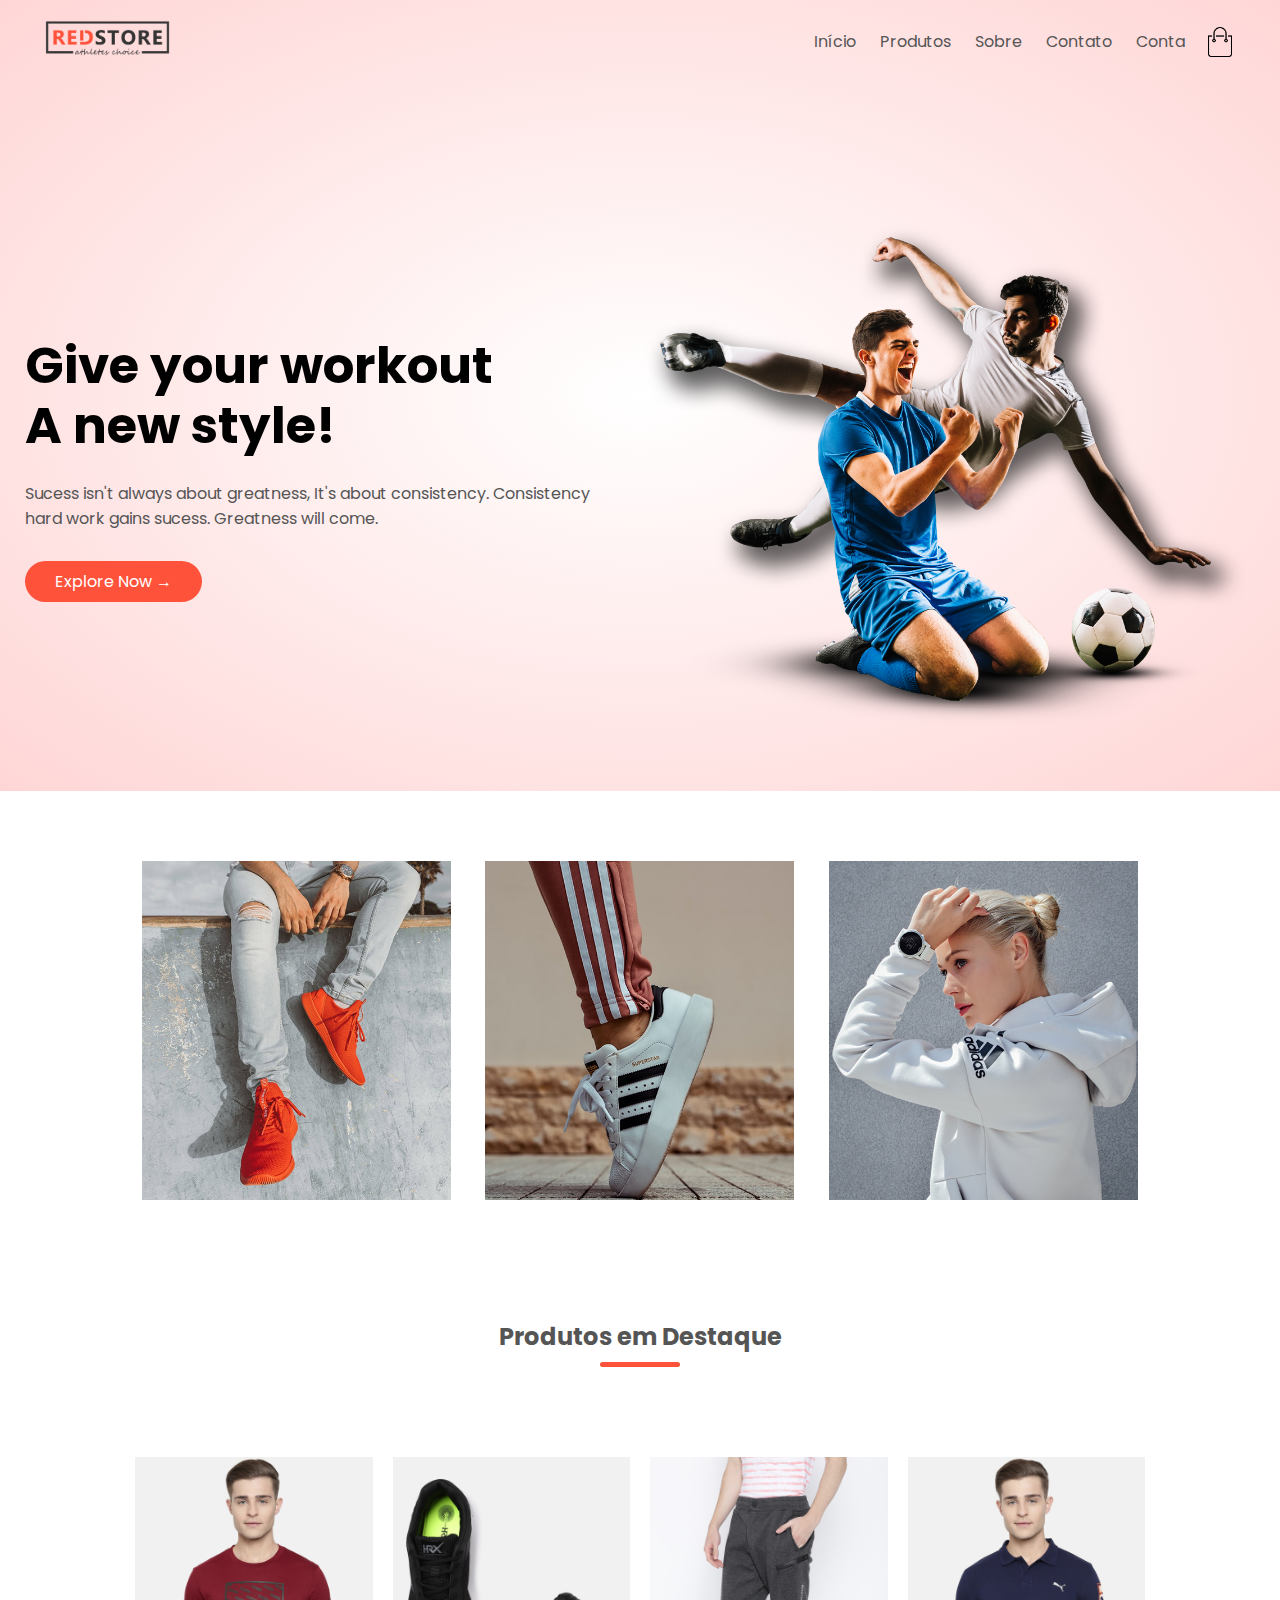
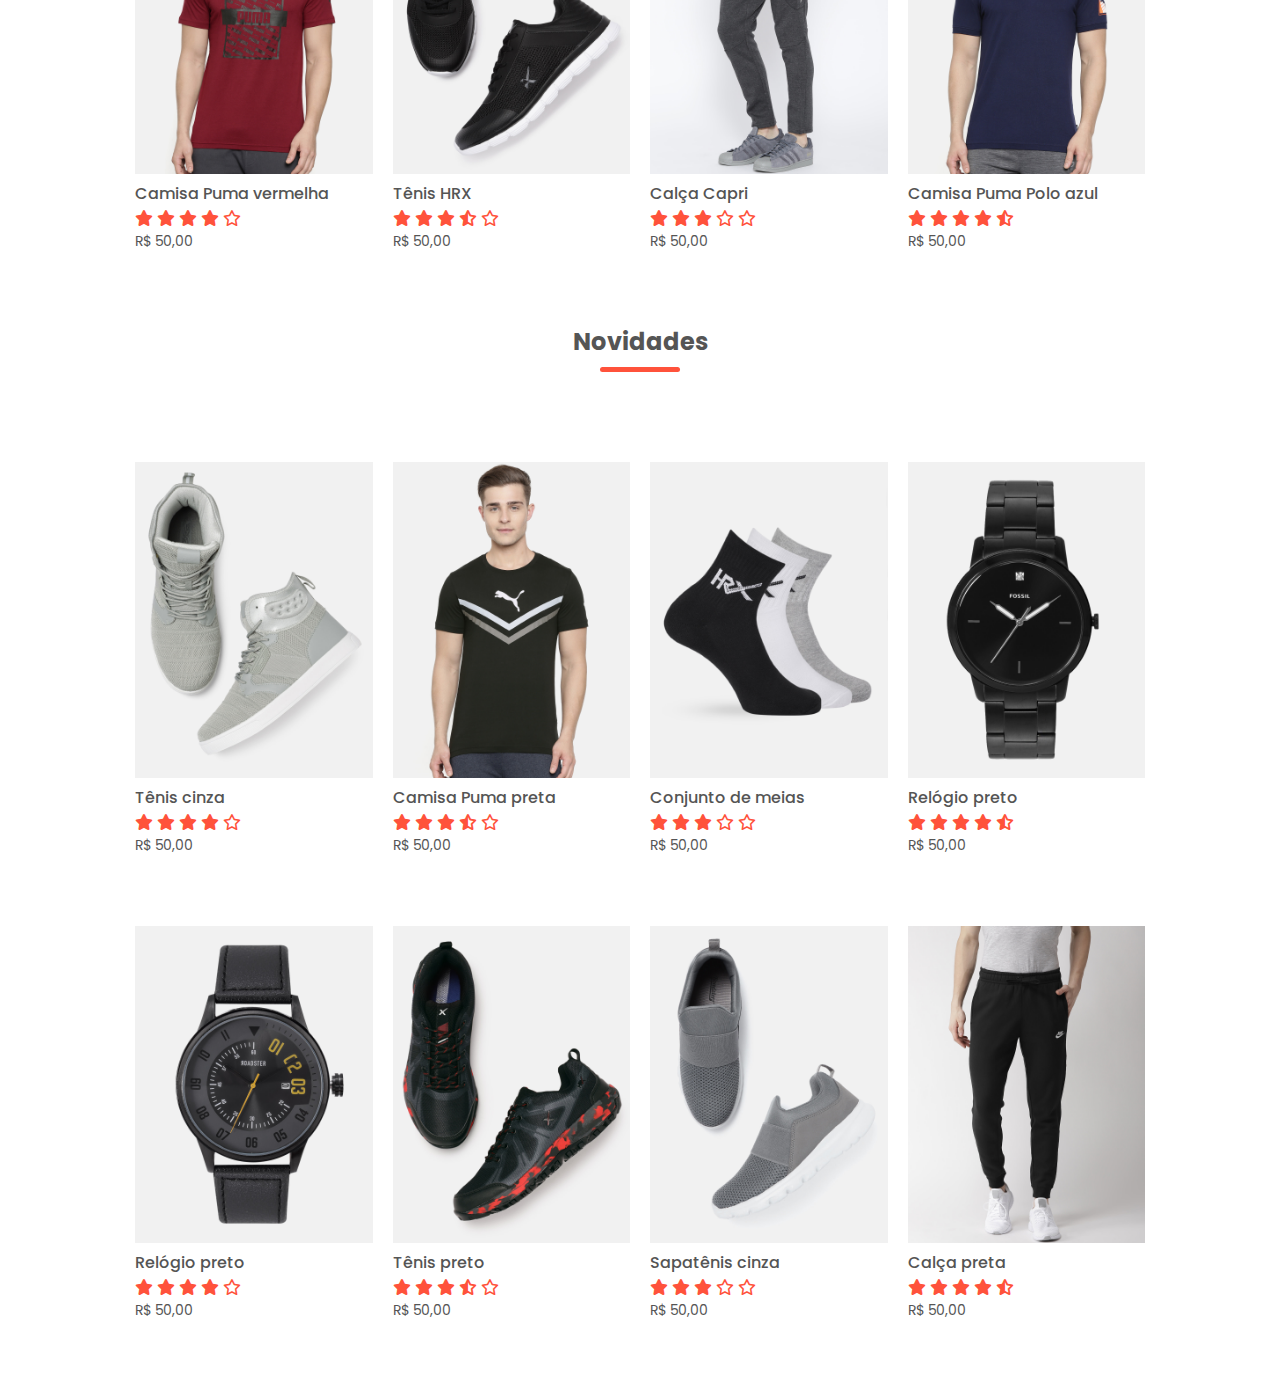
==== index.html @ 58b7edb5 "Seção de Novidades" ====
<!DOCTYPE html>
<html lang="pt-br">
<head>
    <meta charset="UTF-8">
    <meta http-equiv="X-UA-Compatible" content="IE=edge">
    <meta name="viewport" content="width=device-width, initial-scale=1.0">
    <title>RedStore | E-commerce WebSite Design</title>
    <link rel="stylesheet" href="style.css">
    <link rel="stylesheet" href="https://cdnjs.cloudflare.com/ajax/libs/font-awesome/6.3.0/css/all.min.css">
</head>
<body>
    <div class="header">
        <div class="container">
            <div class="navbar">
                <div class="logo">
                    <img src="images/logo.png" width="125px" alt="logo">
                </div>
                <nav>
                    <ul>
                        <li><a href="">Início</a></li>
                        <li><a href="">Produtos</a></li>
                        <li><a href="">Sobre</a></li>
                        <li><a href="">Contato</a></li>
                        <li><a href="">Conta</a></li>
                    </ul>
                </nav>
                <img src="images/cart.png" alt="Carrinho de compra" width="30px" height="30px">
            </div>
            <div class="row">
                <div class="col-2">
                    <h1>Give your workout<br> A new style!</h1>
                    <p>Sucess isn't always about greatness, It's about consistency. Consistency<br> hard work gains sucess. Greatness will come.</p>
                    <a href="" class="btn">Explore Now &#8594;</a>
                </div>
                <div class="col-2">
                    <img src="images/image1.png" alt="Imagem de comemoração">
                </div>
            </div>
        </div>
    </div>
    <!-- featured categories -->
    <div class="categories">
        <div class="small-container">
            <div class="row">
                <div class="col-3">
                    <img src="images/category-1.jpg" alt="">
                </div>
                <div class="col-3">
                    <img src="images/category-2.jpg" alt="">
                </div>
                <div class="col-3">
                    <img src="images/category-3.jpg" alt="">
                </div>
            </div>
        </div>
    </div>
    <!-- featured products -->
    <div class="small-container">
        <h2 class="title">Produtos em Destaque</h2>
        <div class="row">
            <div class="col-4">
                <img src="images/product-1.jpg" alt="Camisa vermelha">
                <h4>Camisa Puma vermelha</h4>
                <div class="rating">
                    <i class="fa fa-star"></i>
                    <i class="fa fa-star"></i>
                    <i class="fa fa-star"></i>
                    <i class="fa fa-star"></i>
                    <i class="fa-regular fa-star"></i>
                </div>
                <p>R$ 50,00</p>
            </div>
            <div class="col-4">
                <img src="images/product-2.jpg" alt="Tênis HRX">
                <h4>Tênis HRX</h4>
                <div class="rating">
                    <i class="fa fa-star"></i>
                    <i class="fa fa-star"></i>
                    <i class="fa fa-star"></i>
                    <i class="fa-solid fa-star-half-stroke"></i>
                    <i class="fa-regular fa-star"></i>
                </div>
                <p>R$ 50,00</p>
            </div>
            <div class="col-4">
                <img src="images/product-3.jpg" alt="Calça Capri">
                <h4>Calça Capri</h4>
                <div class="rating">
                    <i class="fa fa-star"></i>
                    <i class="fa fa-star"></i>
                    <i class="fa fa-star"></i>
                    <i class="fa-regular fa-star"></i>
                    <i class="fa-regular fa-star"></i>
                </div>
                <p>R$ 50,00</p>
            </div>
            <div class="col-4">
                <img src="images/product-4.jpg" alt="Camisa azul">
                <h4>Camisa Puma Polo azul</h4>
                <div class="rating">
                    <i class="fa fa-star"></i>
                    <i class="fa fa-star"></i>
                    <i class="fa fa-star"></i>
                    <i class="fa fa-star"></i>
                    <i class="fa-solid fa-star-half-stroke"></i>
                </div>
                <p>R$ 50,00</p>
            </div>
        </div>
        <h2 class="title">Novidades</h2>
        <div class="row">
            <div class="col-4">
                <img src="images/product-5.jpg" alt="Tênis cinza">
                <h4>Tênis cinza</h4>
                <div class="rating">
                    <i class="fa fa-star"></i>
                    <i class="fa fa-star"></i>
                    <i class="fa fa-star"></i>
                    <i class="fa fa-star"></i>
                    <i class="fa-regular fa-star"></i>
                </div>
                <p>R$ 50,00</p>
            </div>
            <div class="col-4">
                <img src="images/product-6.jpg" alt="Camisa Puma preta">
                <h4>Camisa Puma preta</h4>
                <div class="rating">
                    <i class="fa fa-star"></i>
                    <i class="fa fa-star"></i>
                    <i class="fa fa-star"></i>
                    <i class="fa-solid fa-star-half-stroke"></i>
                    <i class="fa-regular fa-star"></i>
                </div>
                <p>R$ 50,00</p>
            </div>
            <div class="col-4">
                <img src="images/product-7.jpg" alt="Conjunto de meias">
                <h4>Conjunto de meias</h4>
                <div class="rating">
                    <i class="fa fa-star"></i>
                    <i class="fa fa-star"></i>
                    <i class="fa fa-star"></i>
                    <i class="fa-regular fa-star"></i>
                    <i class="fa-regular fa-star"></i>
                </div>
                <p>R$ 50,00</p>
            </div>
            <div class="col-4">
                <img src="images/product-8.jpg" alt="Relógio preto">
                <h4>Relógio preto</h4>
                <div class="rating">
                    <i class="fa fa-star"></i>
                    <i class="fa fa-star"></i>
                    <i class="fa fa-star"></i>
                    <i class="fa fa-star"></i>
                    <i class="fa-solid fa-star-half-stroke"></i>
                </div>
                <p>R$ 50,00</p>
            </div>
            <div class="col-4">
                <img src="images/product-9.jpg" alt="Relógio preto">
                <h4>Relógio preto</h4>
                <div class="rating">
                    <i class="fa fa-star"></i>
                    <i class="fa fa-star"></i>
                    <i class="fa fa-star"></i>
                    <i class="fa fa-star"></i>
                    <i class="fa-regular fa-star"></i>
                </div>
                <p>R$ 50,00</p>
            </div>
            <div class="col-4">
                <img src="images/product-10.jpg" alt="Tênis preto">
                <h4>Tênis preto</h4>
                <div class="rating">
                    <i class="fa fa-star"></i>
                    <i class="fa fa-star"></i>
                    <i class="fa fa-star"></i>
                    <i class="fa-solid fa-star-half-stroke"></i>
                    <i class="fa-regular fa-star"></i>
                </div>
                <p>R$ 50,00</p>
            </div>
            <div class="col-4">
                <img src="images/product-11.jpg" alt="Sapatênis cinza">
                <h4>Sapatênis cinza</h4>
                <div class="rating">
                    <i class="fa fa-star"></i>
                    <i class="fa fa-star"></i>
                    <i class="fa fa-star"></i>
                    <i class="fa-regular fa-star"></i>
                    <i class="fa-regular fa-star"></i>
                </div>
                <p>R$ 50,00</p>
            </div>
            <div class="col-4">
                <img src="images/product-12.jpg" alt="Calça preta">
                <h4>Calça preta</h4>
                <div class="rating">
                    <i class="fa fa-star"></i>
                    <i class="fa fa-star"></i>
                    <i class="fa fa-star"></i>
                    <i class="fa fa-star"></i>
                    <i class="fa-solid fa-star-half-stroke"></i>
                </div>
                <p>R$ 50,00</p>
            </div>
        </div>
    </div>
</body>
</html>
---- style.css ----
@import url('https://fonts.googleapis.com/css2?family=Poppins:wght@400;500;600&display=swap');

*{
  margin: 0;
  padding: 0;
  box-sizing: border-box;
  font-family: 'Poppins', sans-serif;
}
.navbar {
    display: flex;
    align-items: center;
    padding: 20px;
}
nav {
    flex: 1;
    text-align: right;
}
nav ul {
    display: inline-block;
    list-style-type: none;
}
nav ul li {
    display: inline-block;
    margin-right: 20px;
}
a {
    text-decoration: none;
    color: #555;
}
p {
    color: #555;
}
.container {
    max-width: 1300px;
    margin: auto;
    padding-left: 25px;
    padding-right: 25px;
}
.row {
    display: flex;
    align-items: center;
    flex-wrap: wrap;
    justify-content: space-around;
}
.col-2 {
    flex-basis: 50%;
    min-width: 300px;
}
.col-2 img {
    max-width: 100%;
    padding: 50px 0;
}
.col-2 h1 {
    font-size: 50px;
    line-height: 60px;
    margin: 25px 0;
}
.btn {
    display: inline-block;
    background: #ff523b;
    color: #fff;
    padding: 8px 30px;
    margin: 30px 0;
    border-radius: 30px;
    transition: background 0.5s;
}
.btn:hover {
    background: #563434;
}
.header {
    background: radial-gradient(#fff, #ffd6d6);
}
.header .row {
    margin-top: 70px;
}
.categories {
    margin: 70px 0; 
}
.col-3 {
    flex-basis: 30%;
    min-width: 250px;
    margin-bottom: 30px;
}
.col-3 img {
    width: 100%;
}
.small-container {
    max-width: 1080px;
    margin: auto;
    padding-left: 25px;
    padding-right: 25px;
}
.col-4 {
    flex-basis: 25%;
    padding: 10px;
    min-width: 200px;
    margin-bottom: 50px;
    transition: transform 0.5s;
}
.col-4 img {
    width: 100%;
}
.title {
    text-align: center;
    margin: 0 auto 80px;
    position: relative;
    line-height: 60px;
    color: #555;
}
.title::after{
    content: '';
    background: #ff523b;
    width: 80px;
    height: 5px;
    border-radius: 5px;
    position: absolute;
    bottom: 0;
    left: 50%;
    transform: translateX(-50%);
}
h4{
    color: #555;
    font-weight: 500;
}
.col-4 p {
    font-size: 14px;
}
.rating .fa, .fa-star-half-stroke, .fa-regular {
    color: #ff523b;
}
.col-4:hover{
    transform: translateY(-5px);
}
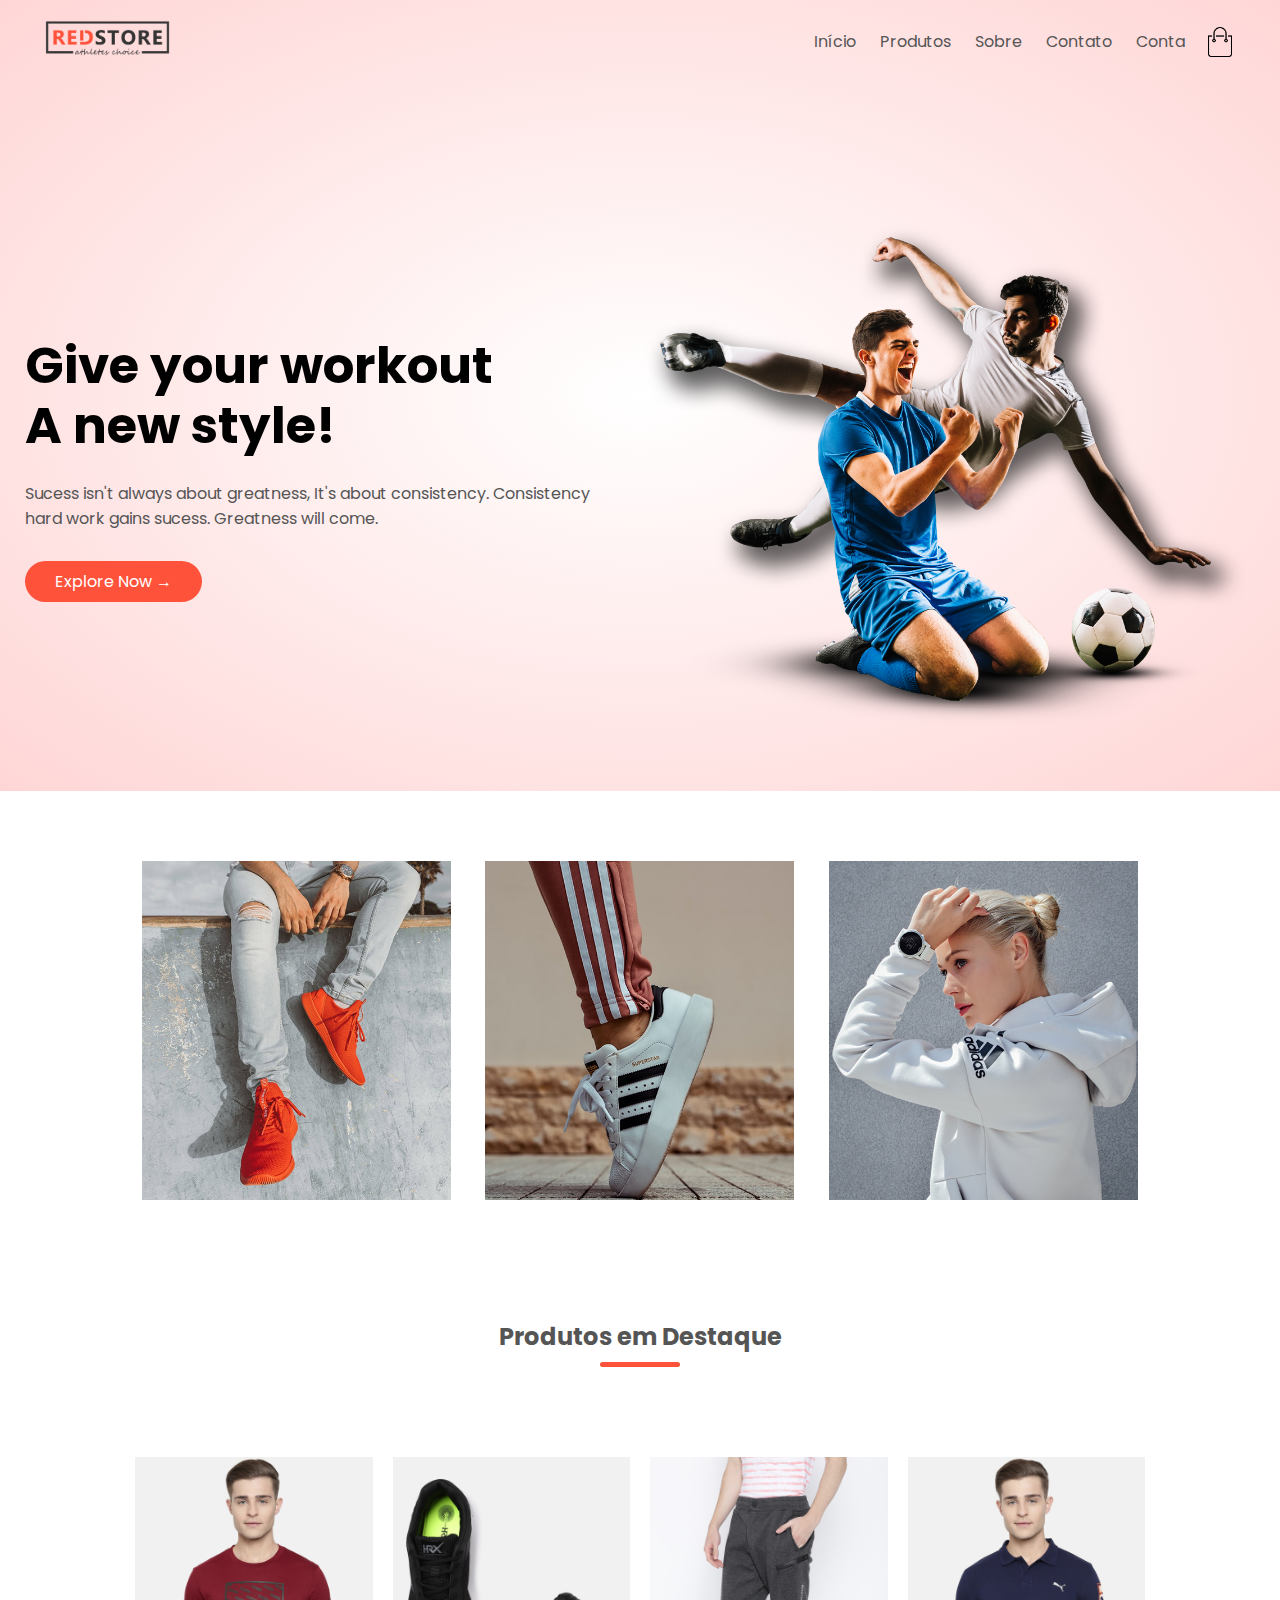
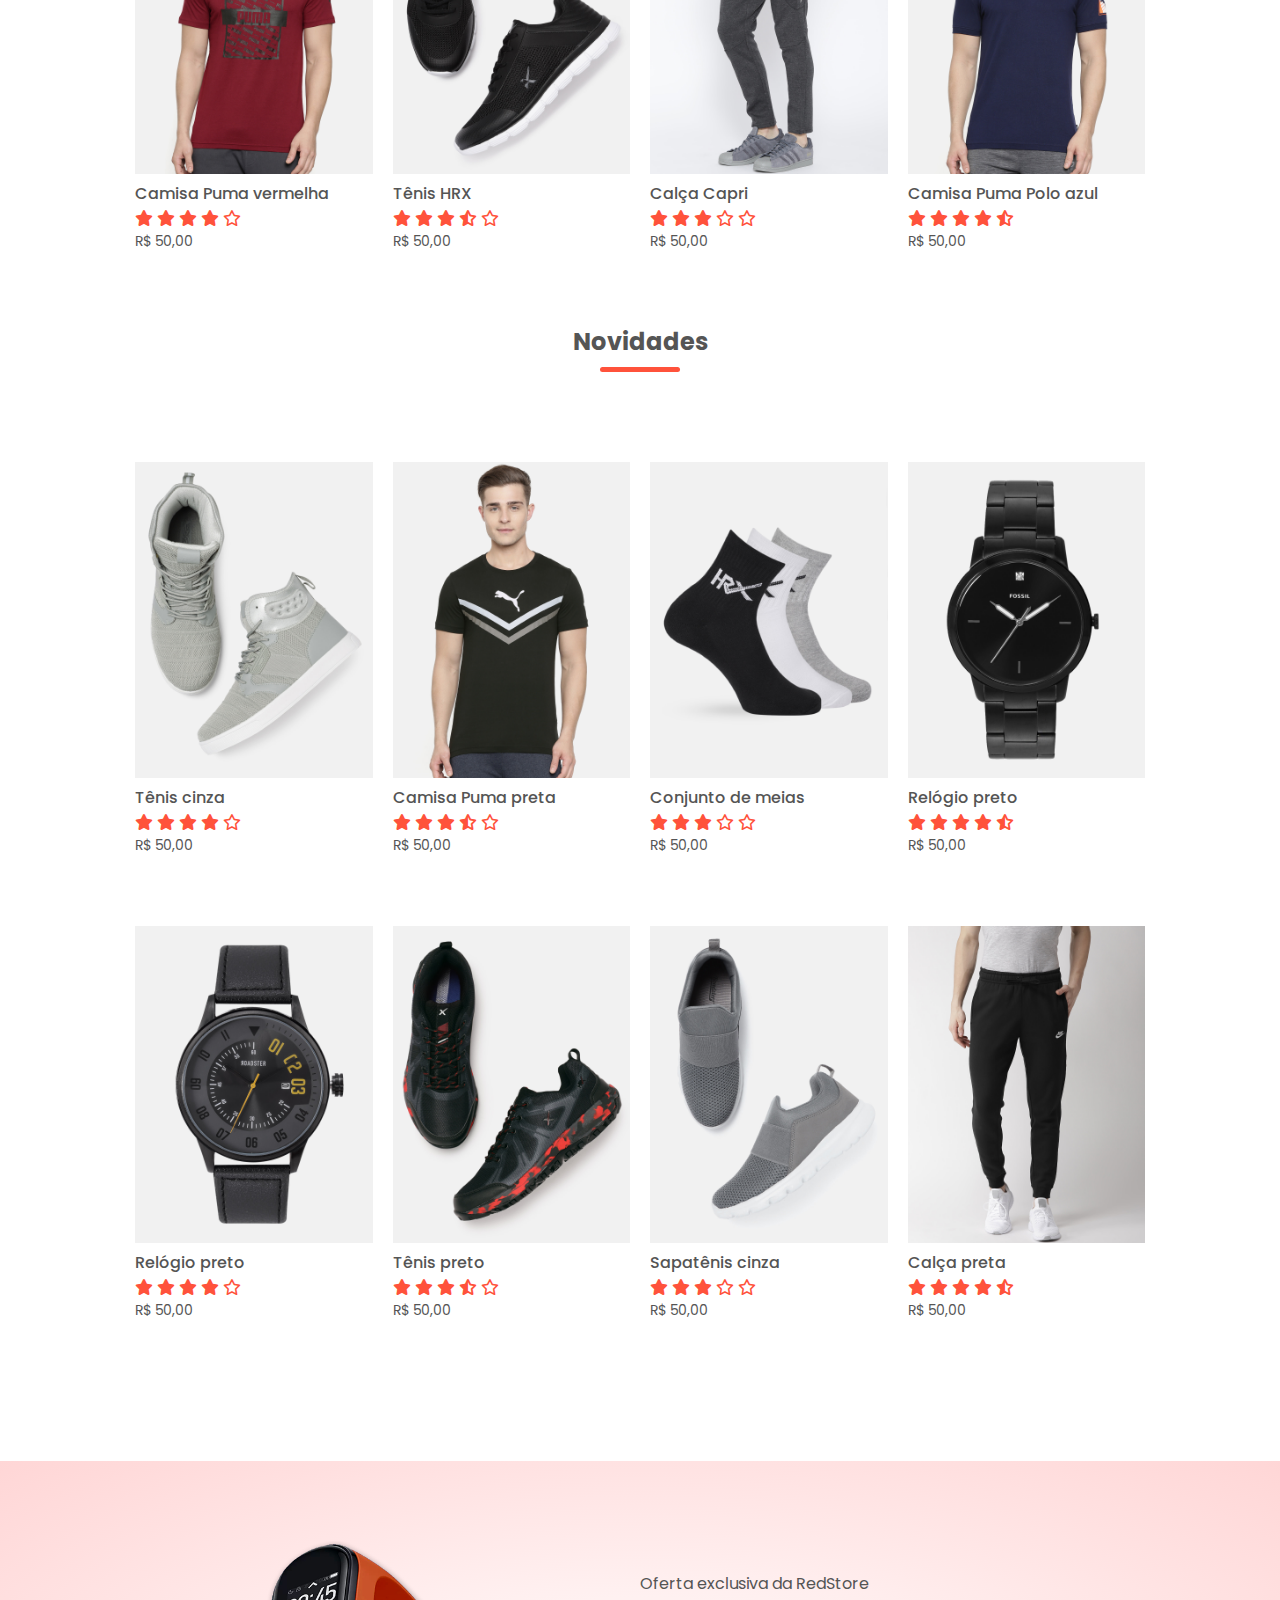
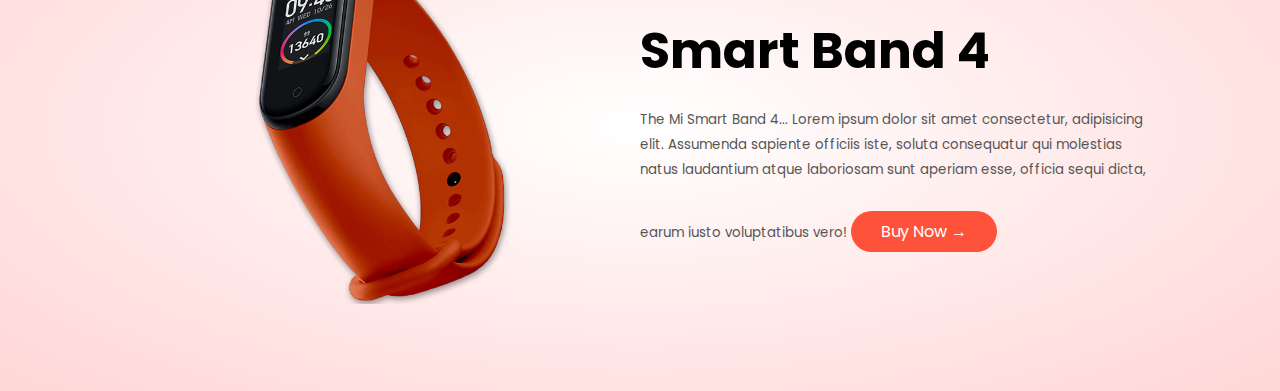
==== commit 358b9909: "Seção de oferta" ====
--- a/index.html
+++ b/index.html
@@ -207,5 +207,21 @@
             </div>
         </div>
     </div>
+    <!-- Offer -->
+    <div class="offer">
+        <div class="small-container">
+            <div class="row">
+                <div class="col-2">
+                    <img src="images/exclusive.png" class="offer-img" alt="Oferta exclusiva">
+                </div>
+                <div class="col-2">
+                    <p>Oferta exclusiva da RedStore</p>
+                    <h1>Smart Band 4</h1>
+                    <small>The Mi Smart Band 4... Lorem ipsum dolor sit amet consectetur, adipisicing elit. Assumenda sapiente officiis iste, soluta consequatur qui molestias natus laudantium atque laboriosam sunt aperiam esse, officia sequi dicta, earum iusto voluptatibus vero!</small>
+                    <a href="" class="btn">Buy Now &#8594;</a>
+                </div>
+            </div>
+        </div>
+    </div>
 </body>
 </html>--- a/style.css
+++ b/style.css
@@ -130,4 +130,16 @@
 }
 .col-4:hover{
     transform: translateY(-5px);
+}
+/* ---- Offer ---- */
+.offer{
+    background: radial-gradient(#fff, #ffd6d6);
+    margin-top: 80px;
+    padding: 30px 0;
+}
+.col-2 .offer-img {
+    padding: 50px;
+}
+small {
+    color: #555;
 }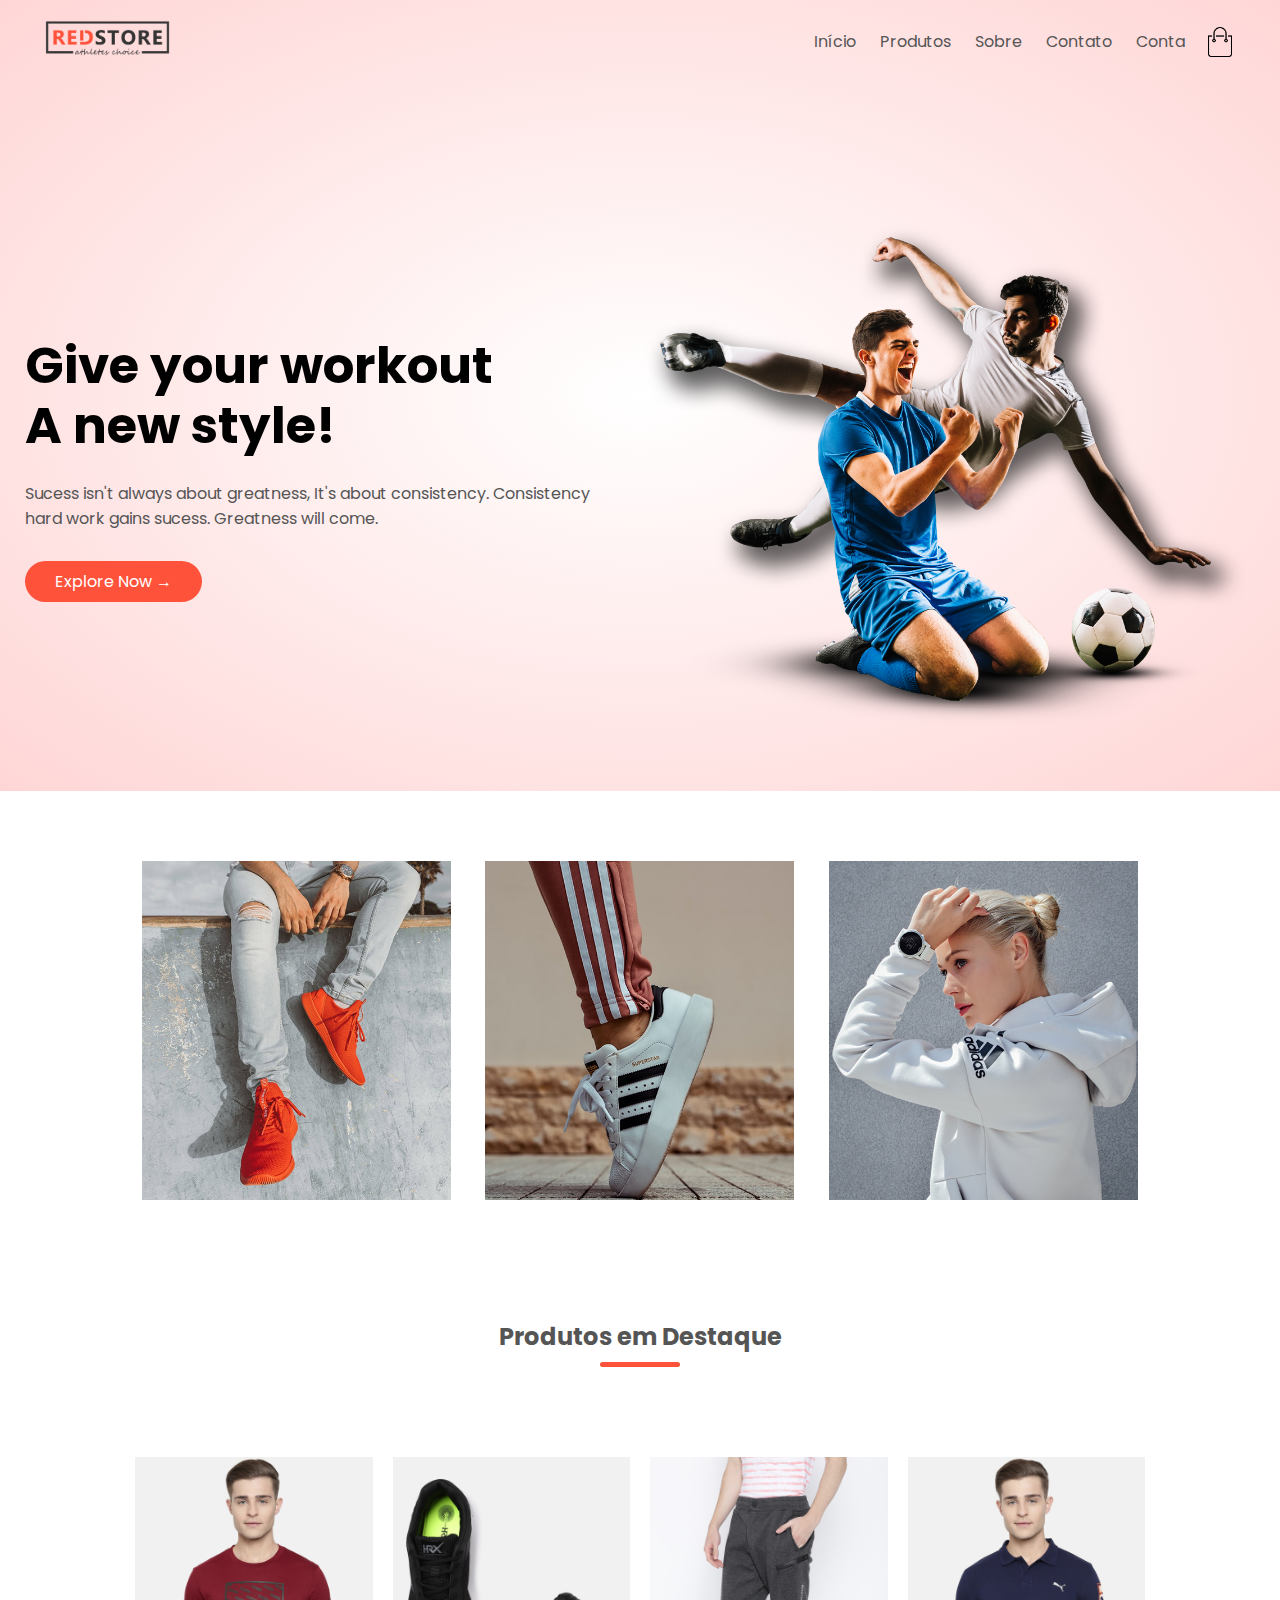
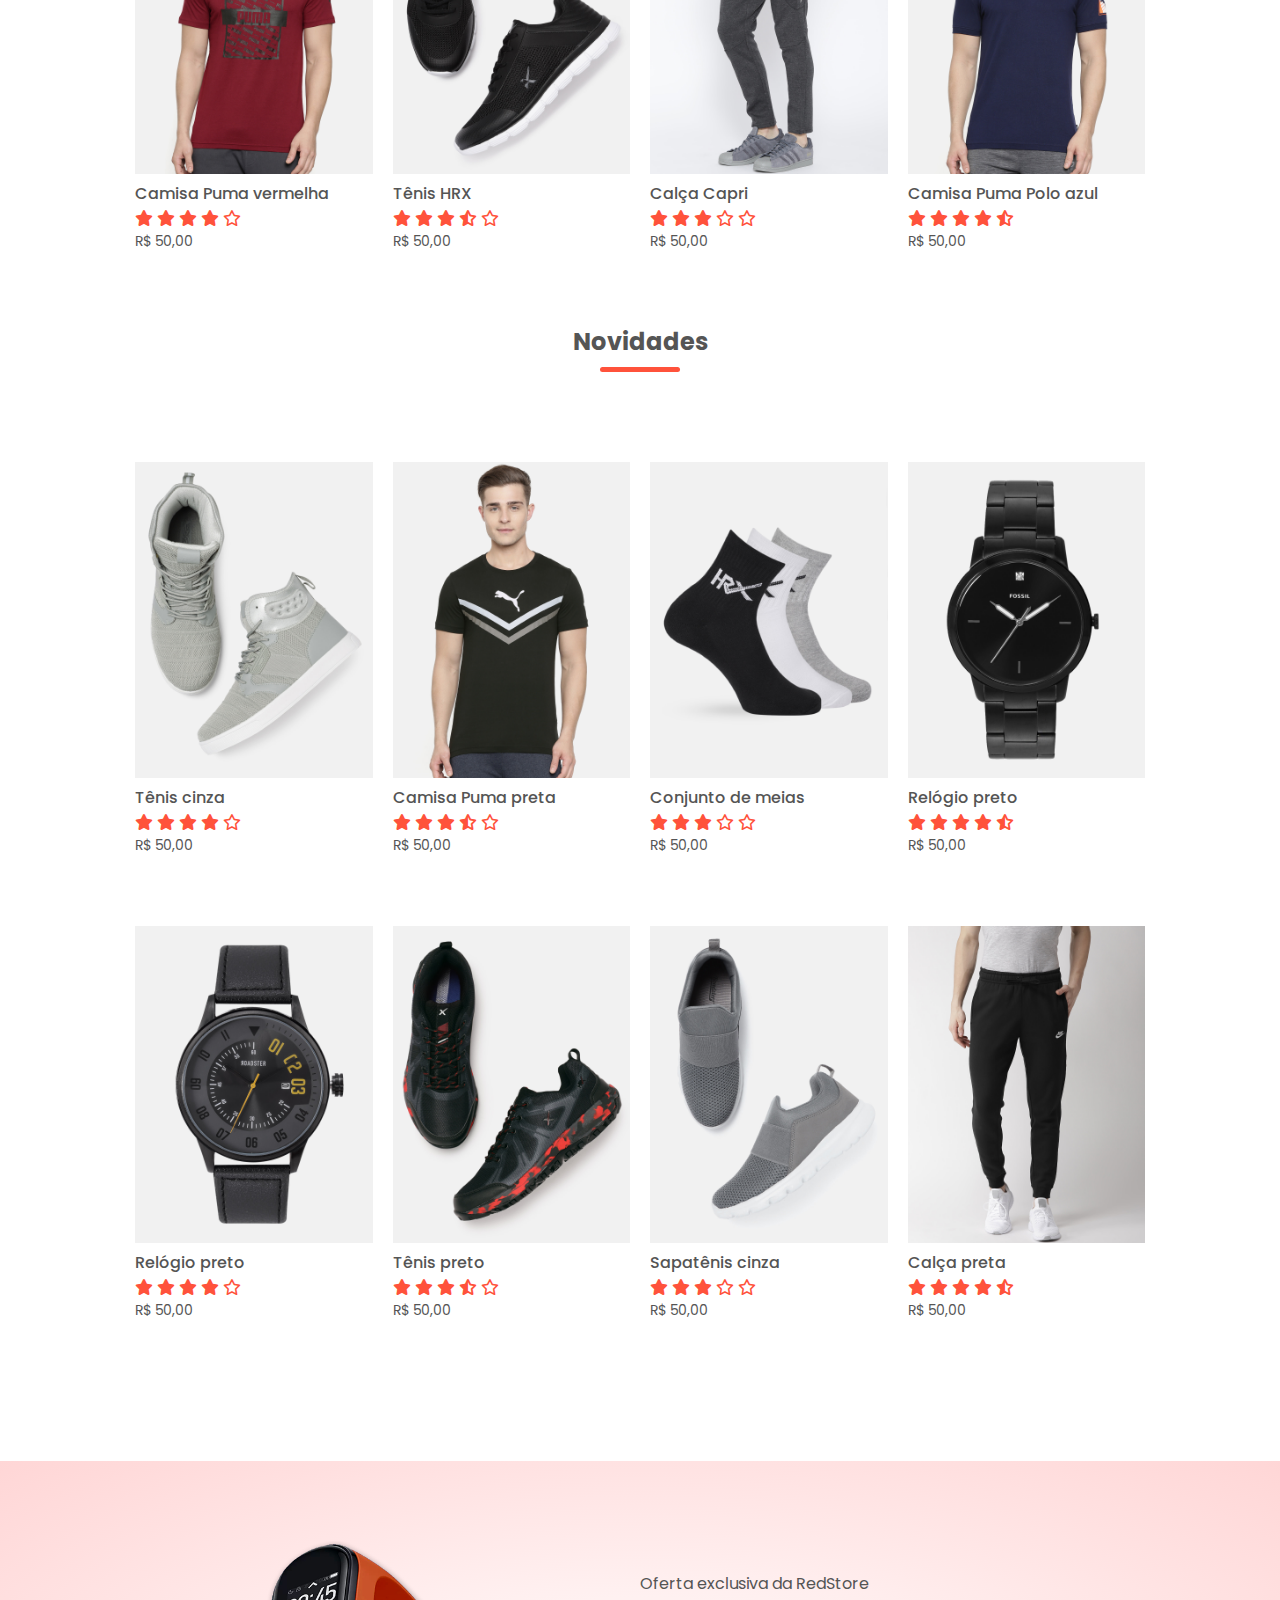
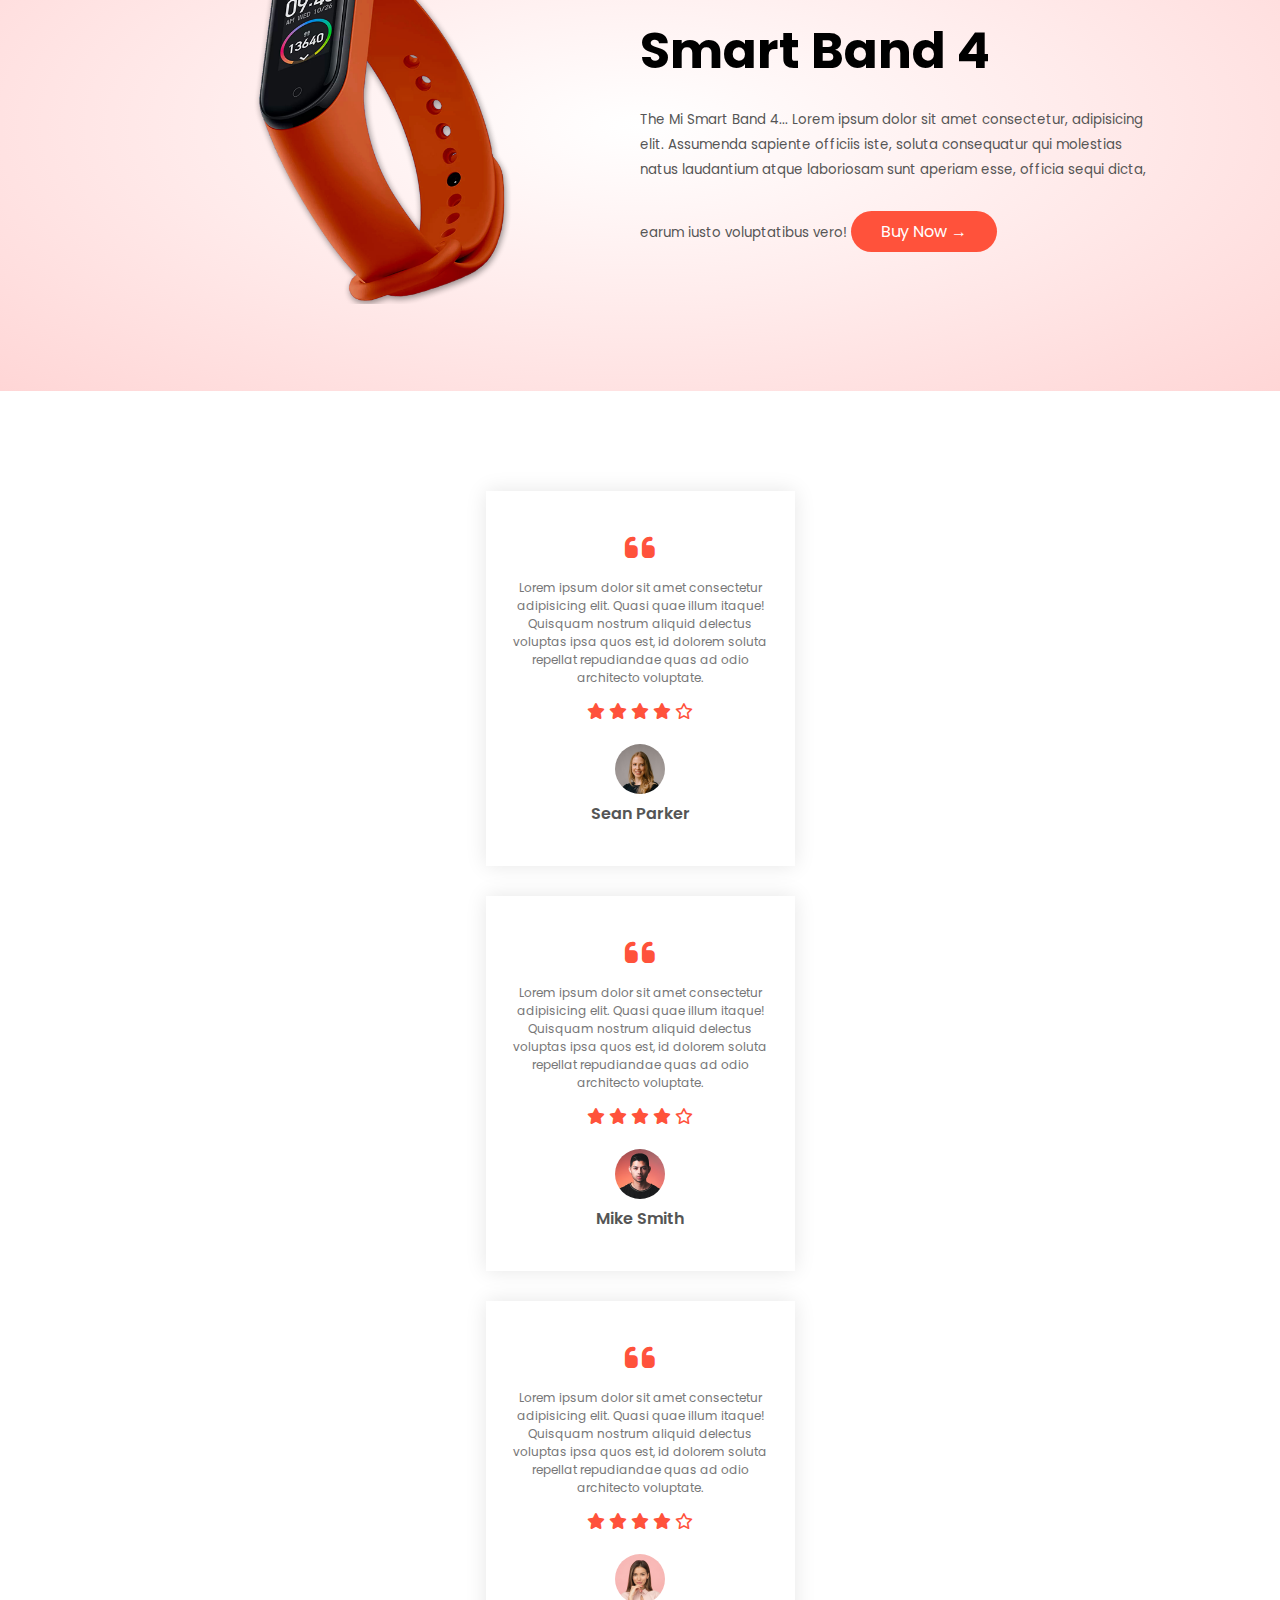
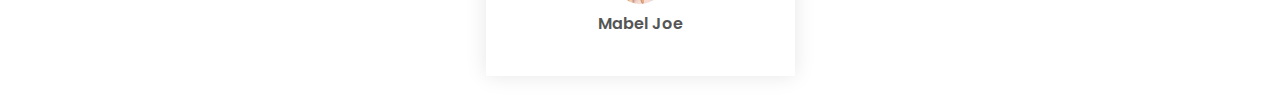
==== commit bb748ebd: "Criação da seção de avaliações" ====
--- a/index.html
+++ b/index.html
@@ -223,5 +223,55 @@
             </div>
         </div>
     </div>
+    <!-- testimonial -->
+    <div class="testimonial">
+        <div class="small-container">
+            <div class="row">
+                <div class="col-3">
+                    <i class="fa fa-quote-left"></i>
+                    <p>Lorem ipsum dolor sit amet consectetur adipisicing elit. Quasi quae illum itaque! Quisquam nostrum aliquid delectus voluptas ipsa quos est, id dolorem soluta repellat repudiandae quas ad odio architecto voluptate.</p>
+                    <div class="rating">
+                        <i class="fa fa-star"></i>
+                        <i class="fa fa-star"></i>
+                        <i class="fa fa-star"></i>
+                        <i class="fa fa-star"></i>
+                        <i class="fa-regular fa-star"></i>
+                    </div>
+                    <img src="images/user-1.png" alt="mulher">
+                    <h3>Sean Parker</h3>
+                </div>
+            </div>
+            <div class="row">
+                <div class="col-3">
+                    <i class="fa fa-quote-left"></i>
+                    <p>Lorem ipsum dolor sit amet consectetur adipisicing elit. Quasi quae illum itaque! Quisquam nostrum aliquid delectus voluptas ipsa quos est, id dolorem soluta repellat repudiandae quas ad odio architecto voluptate.</p>
+                    <div class="rating">
+                        <i class="fa fa-star"></i>
+                        <i class="fa fa-star"></i>
+                        <i class="fa fa-star"></i>
+                        <i class="fa fa-star"></i>
+                        <i class="fa-regular fa-star"></i>
+                    </div>
+                    <img src="images/user-2.png" alt="mulher">
+                    <h3>Mike Smith</h3>
+                </div>
+            </div>
+            <div class="row">
+                <div class="col-3">
+                    <i class="fa fa-quote-left"></i>
+                    <p>Lorem ipsum dolor sit amet consectetur adipisicing elit. Quasi quae illum itaque! Quisquam nostrum aliquid delectus voluptas ipsa quos est, id dolorem soluta repellat repudiandae quas ad odio architecto voluptate.</p>
+                    <div class="rating">
+                        <i class="fa fa-star"></i>
+                        <i class="fa fa-star"></i>
+                        <i class="fa fa-star"></i>
+                        <i class="fa fa-star"></i>
+                        <i class="fa-regular fa-star"></i>
+                    </div>
+                    <img src="images/user-3.png" alt="mulher">
+                    <h3>Mabel Joe</h3>
+                </div>
+            </div>
+        </div>
+    </div>
 </body>
 </html>--- a/style.css
+++ b/style.css
@@ -142,4 +142,37 @@
 }
 small {
     color: #555;
+}
+/* ---- testimonial ---- */
+.testimonial{
+    padding-top: 100px;
+}
+.testimonial .col-3 {
+    text-align: center;
+    padding: 40px 20px;
+    box-shadow: 0 0 20px 0px rgba(0, 0, 0, 0.1);
+    cursor: pointer;
+    transition: transform 0.5s;
+}
+.testimonial .col-3 img {
+    width: 50px;
+    margin-top: 20px;
+    border-radius: 50%;
+}
+.testimonial .col-3:hover {
+    transform: translateY(-10px);
+}
+.fa.fa-quote-left {
+    font-size: 34px;
+    color: #ff523b;
+}
+.col-3 p {
+    font-size: 12px;
+    margin: 12px 0;
+    color: #777;
+}
+.testimonial .col-3 h3 {
+    font-weight: 600;
+    color: #555;
+    font-size: 16px;
 }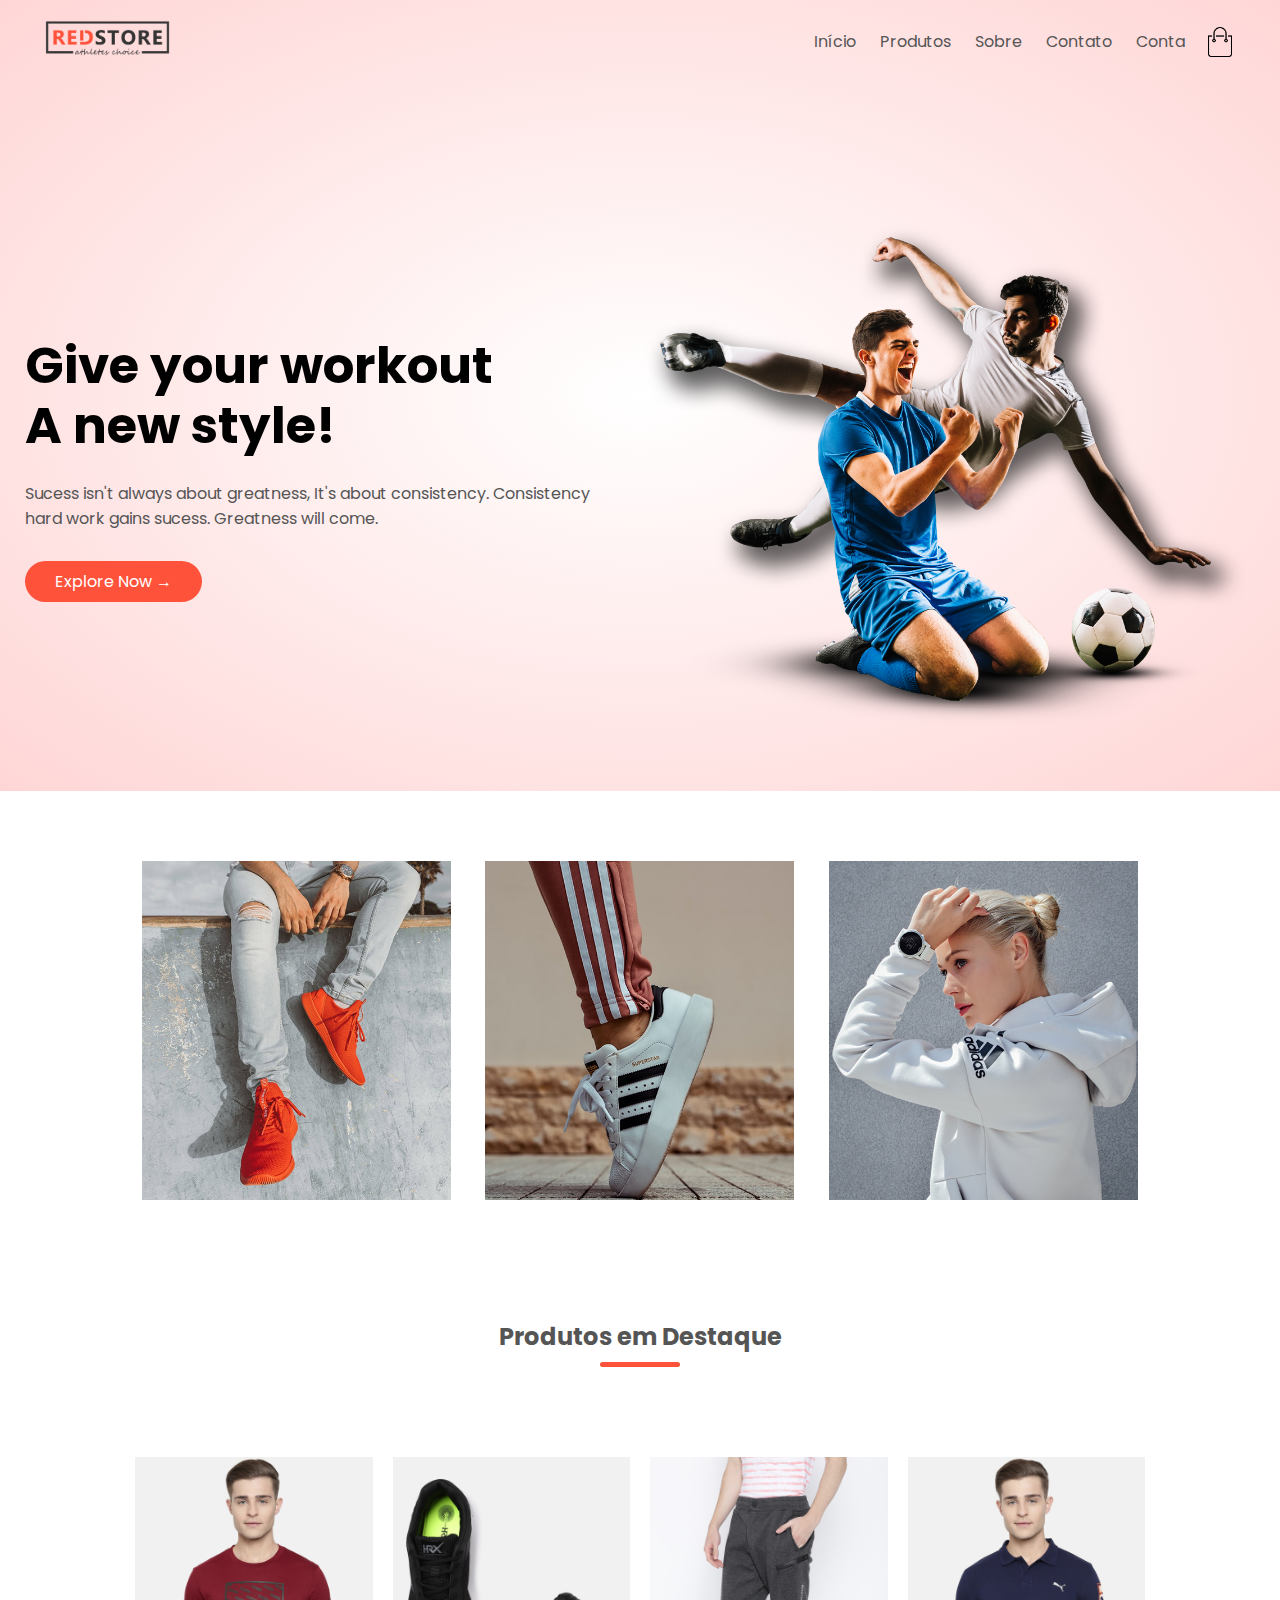
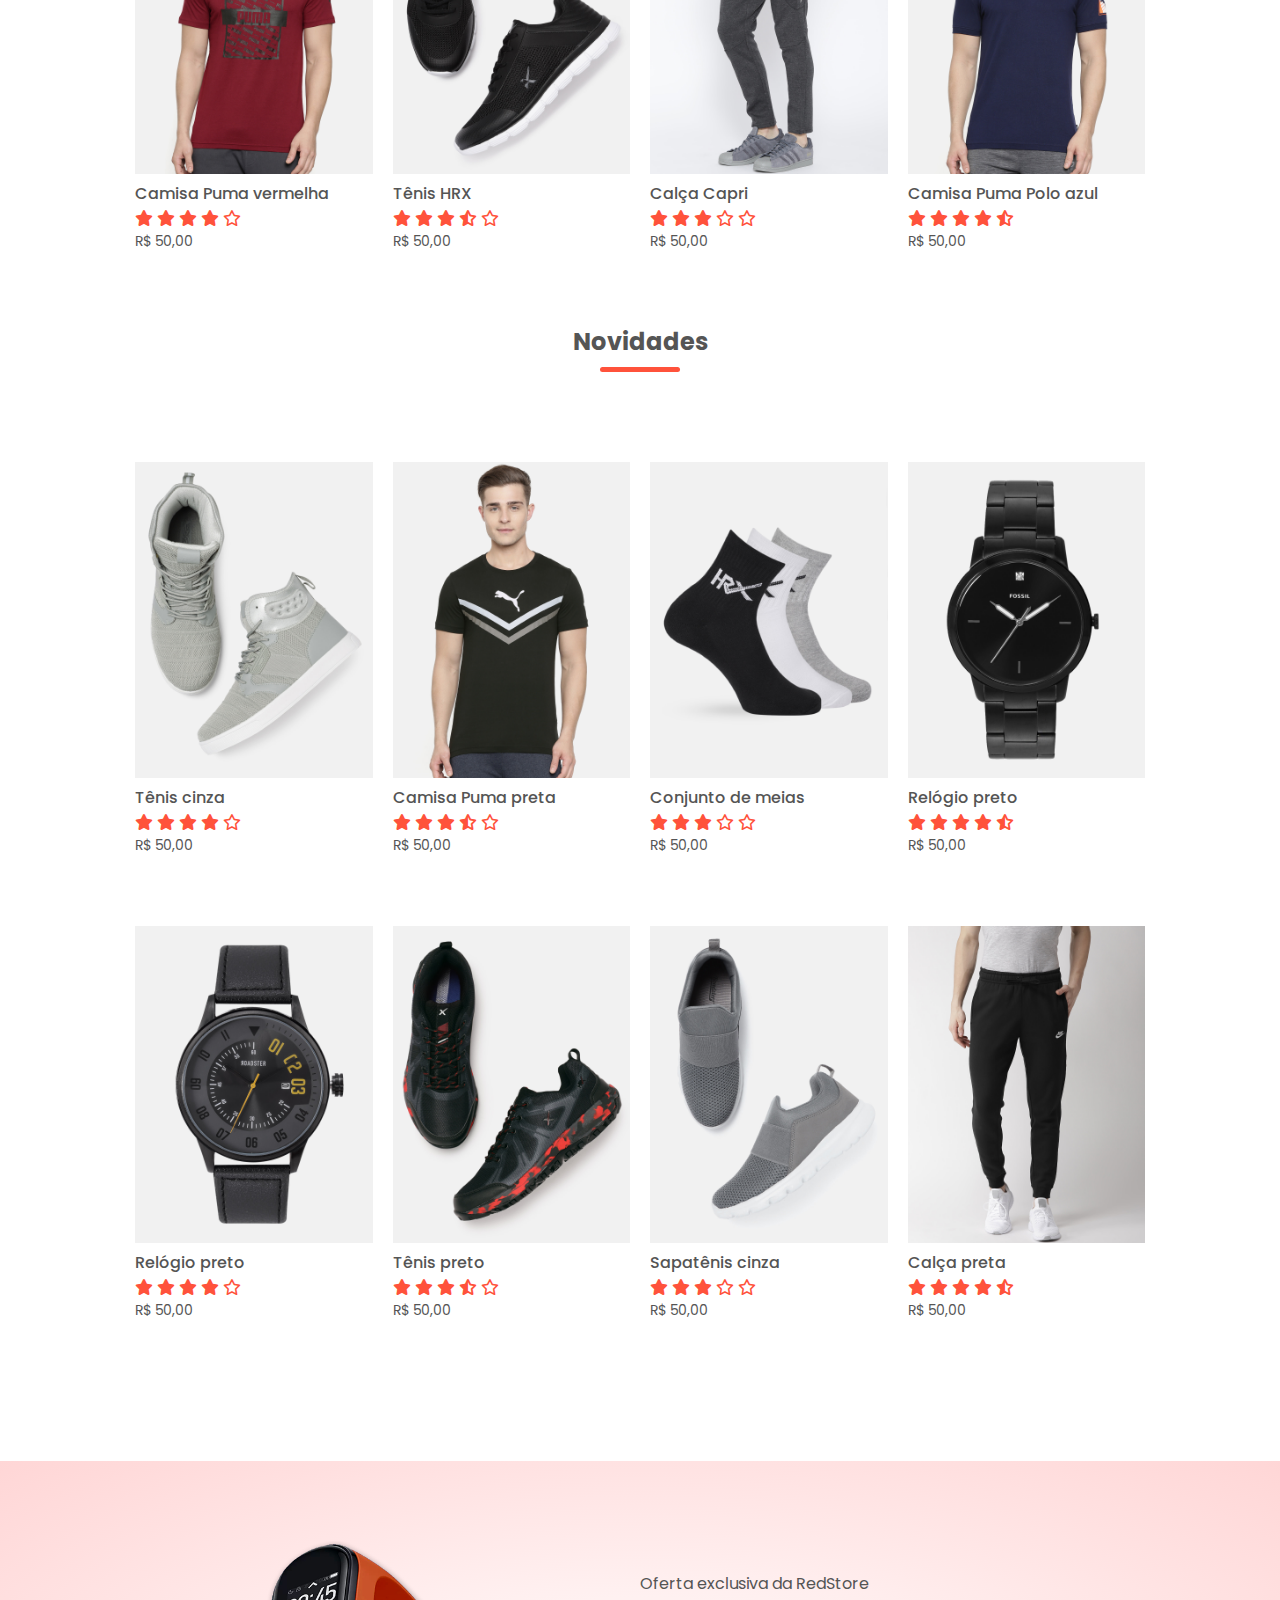
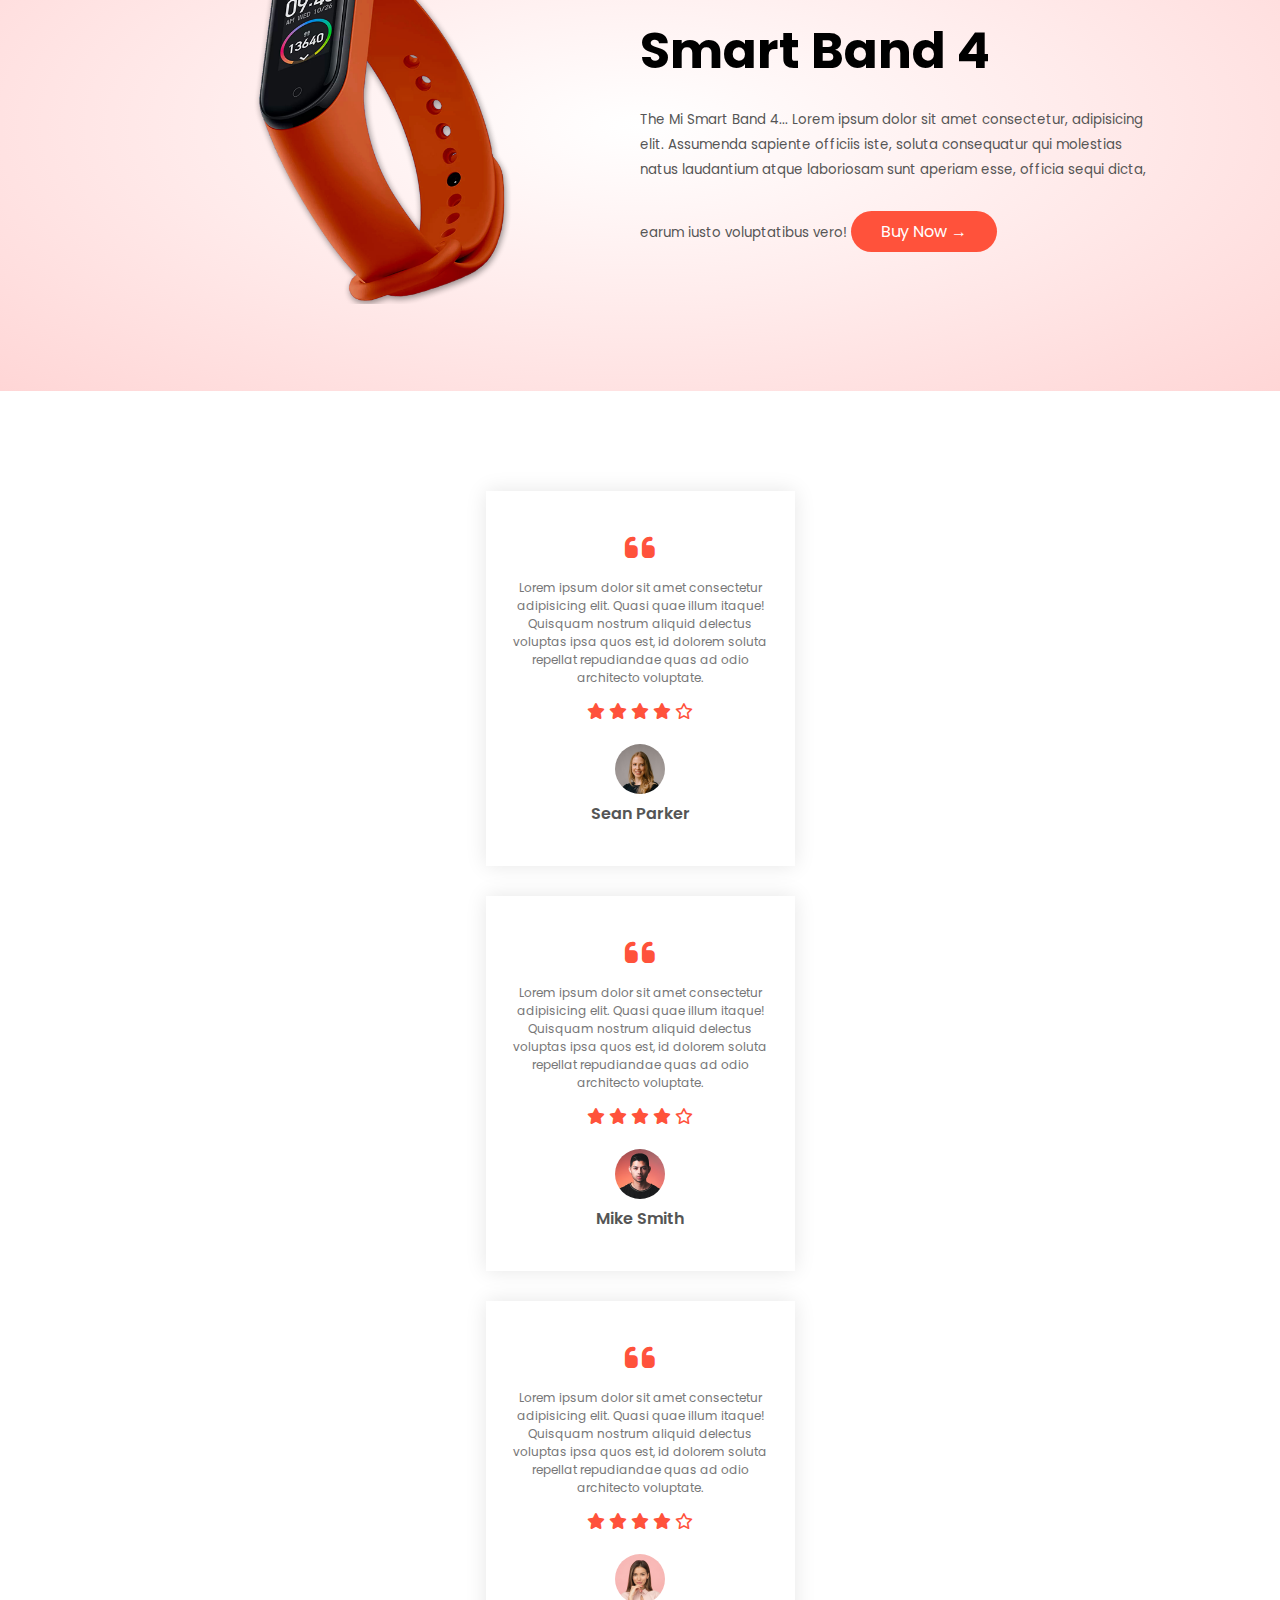
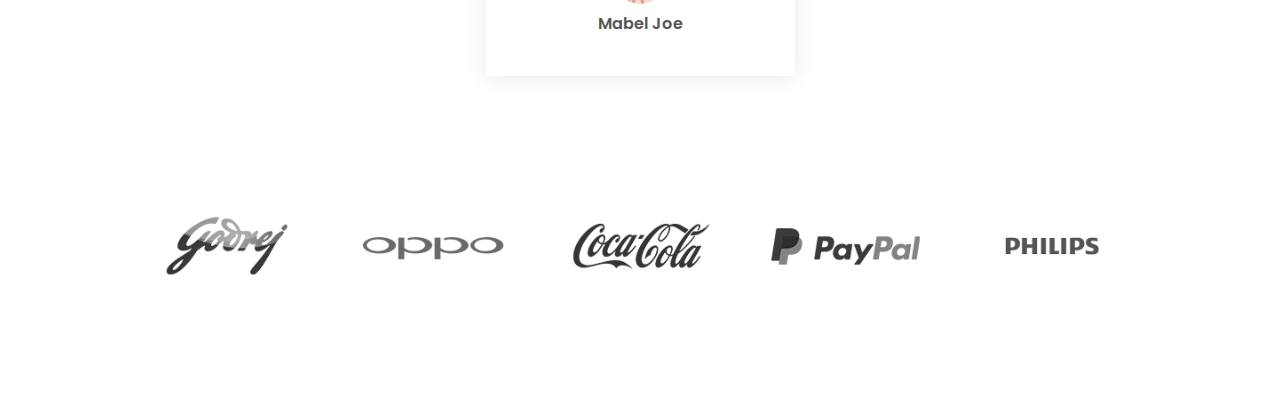
==== commit a0f52642: "Criação da seção de marcas" ====
--- a/index.html
+++ b/index.html
@@ -273,5 +273,27 @@
             </div>
         </div>
     </div>
+    <!-- Brands -->
+    <div class="brands">
+        <div class="small-container">
+            <div class="row">
+                <div class="col-5">
+                    <img src="images/logo-godrej.png" alt="">
+                </div>
+                <div class="col-5">
+                    <img src="images/logo-oppo.png" alt="">
+                </div>
+                <div class="col-5">
+                    <img src="images/logo-coca-cola.png" alt="">
+                </div>
+                <div class="col-5">
+                    <img src="images/logo-paypal.png" alt="">
+                </div>
+                <div class="col-5">
+                    <img src="images/logo-philips.png" alt="">
+                </div>
+            </div>
+        </div>
+    </div>
 </body>
 </html>--- a/style.css
+++ b/style.css
@@ -175,4 +175,19 @@
     font-weight: 600;
     color: #555;
     font-size: 16px;
+}
+/*-- brands --*/
+.brands {
+    margin: 100px auto;
+}
+.col-5 {
+    width: 160px;
+}
+.col-5 img {
+    width: 100%;
+    cursor: pointer;
+    filter: grayscale(100%);
+}
+.col-5 img:hover{
+    filter: grayscale(0);
 }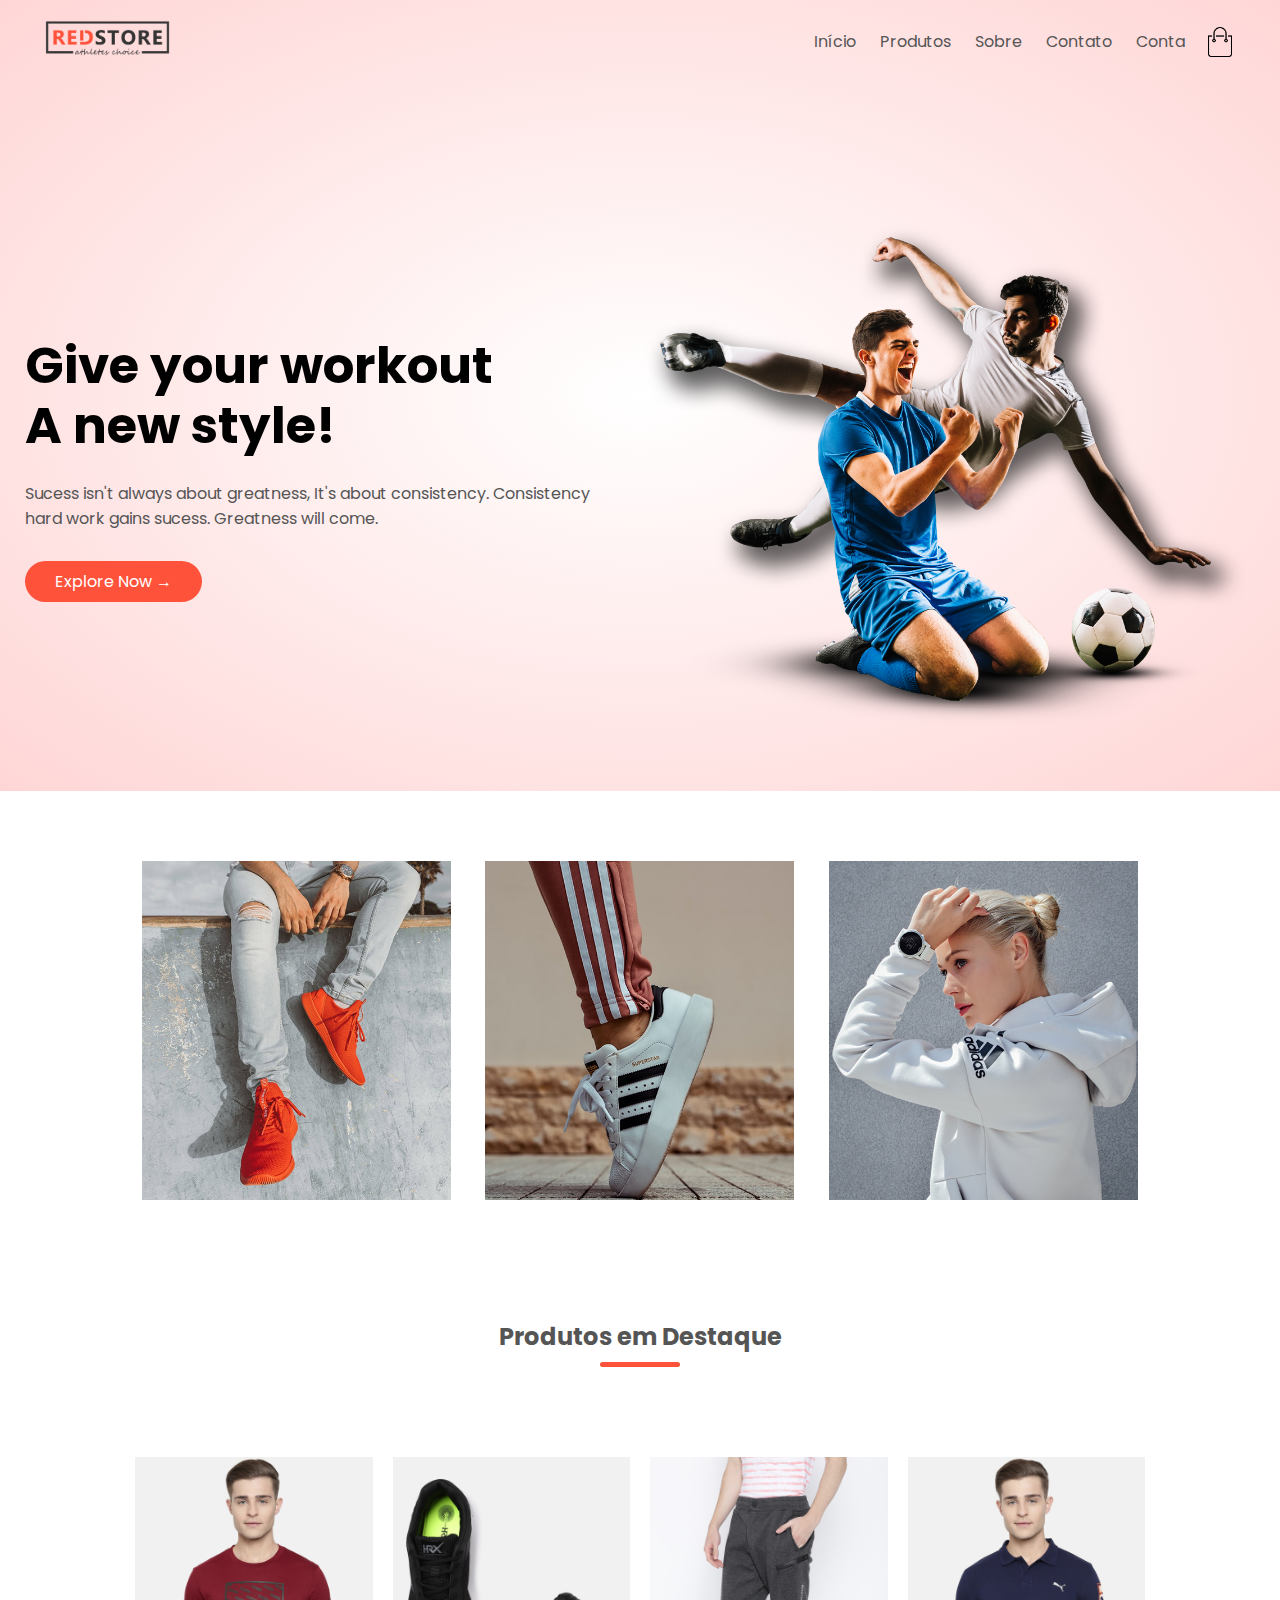
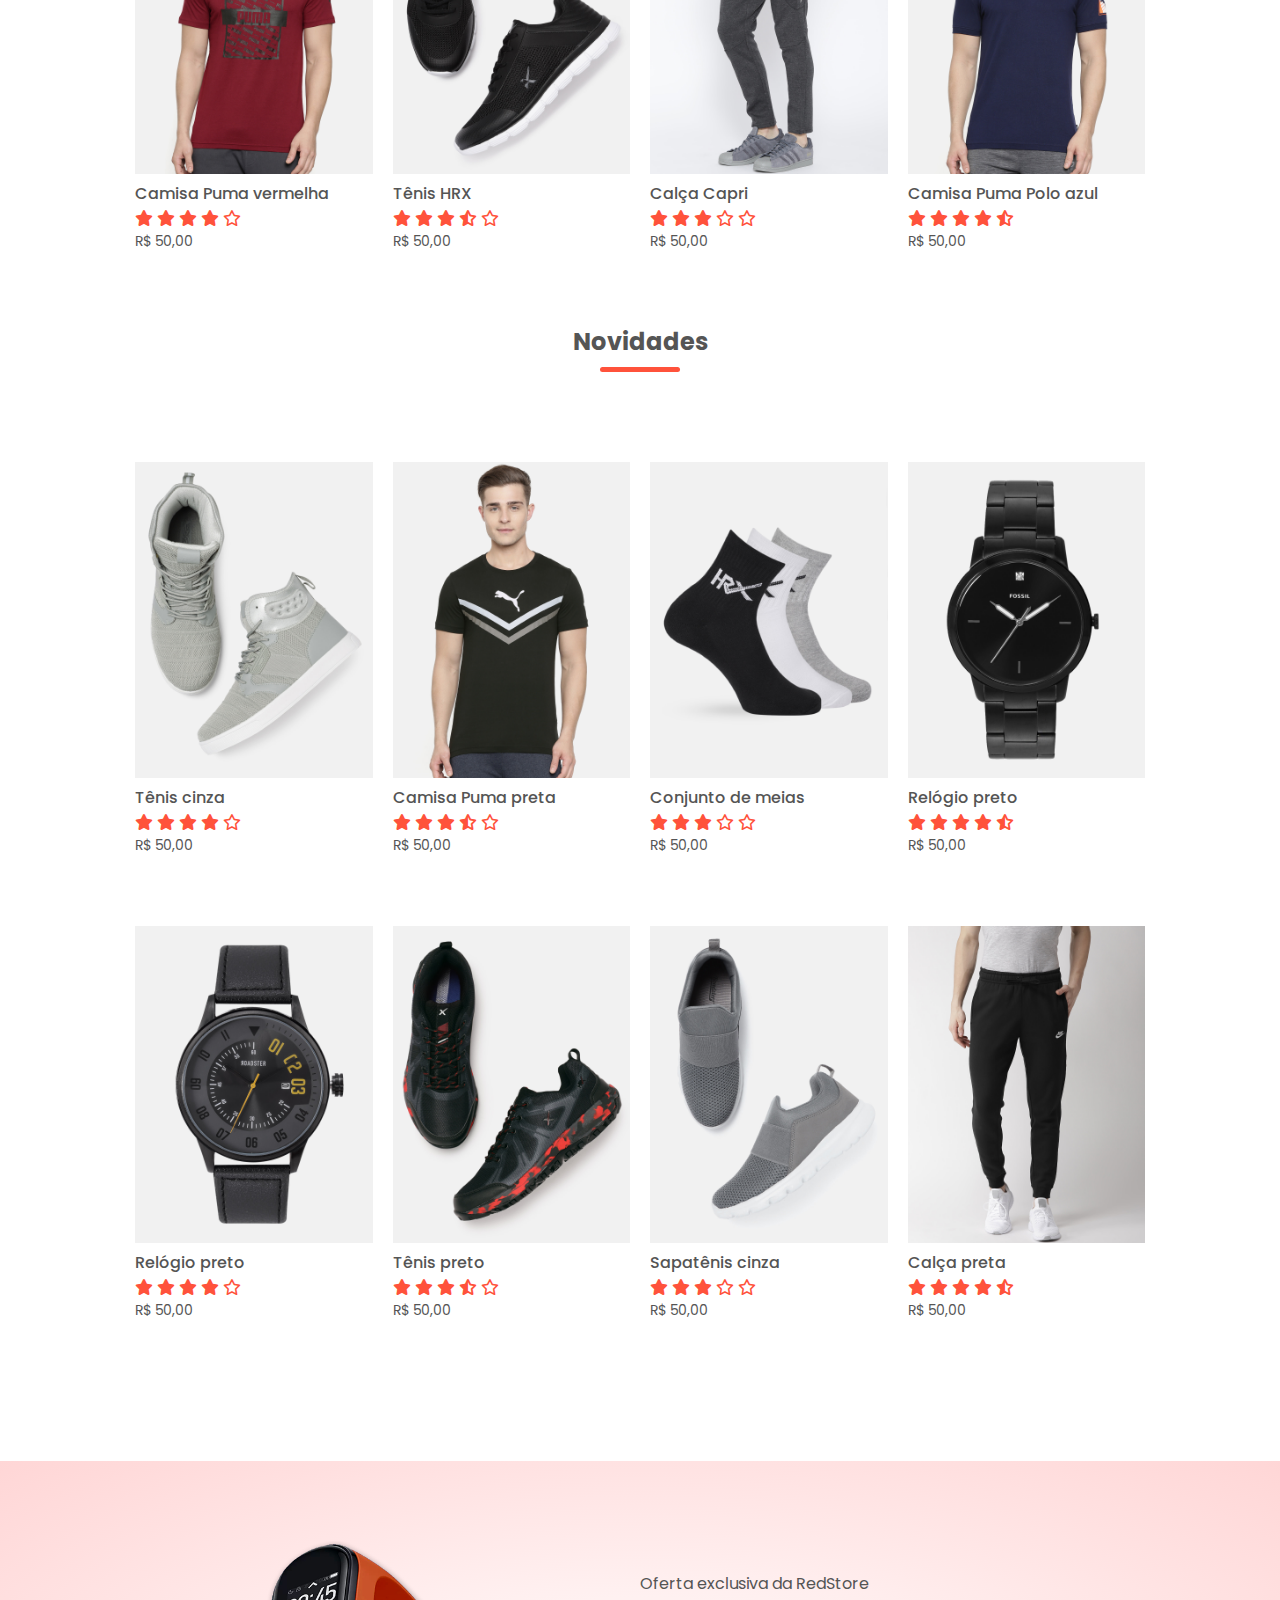
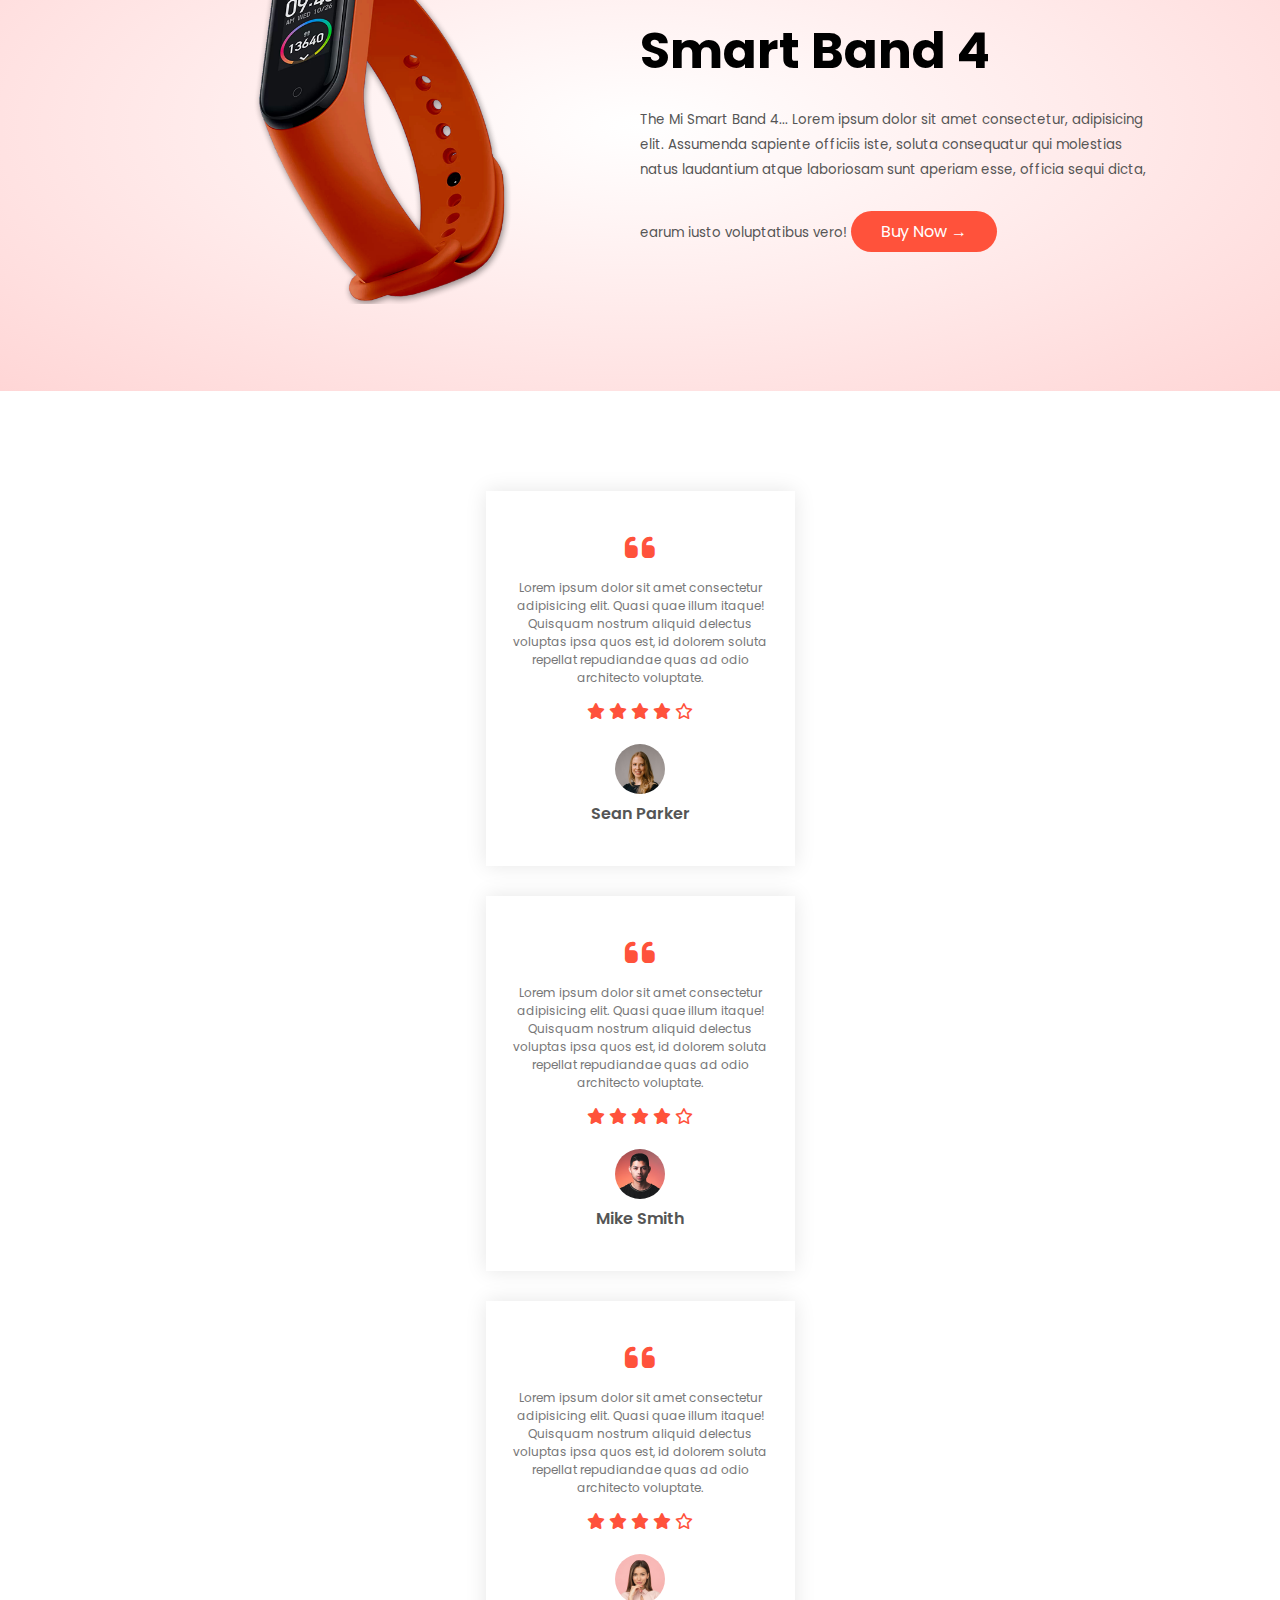
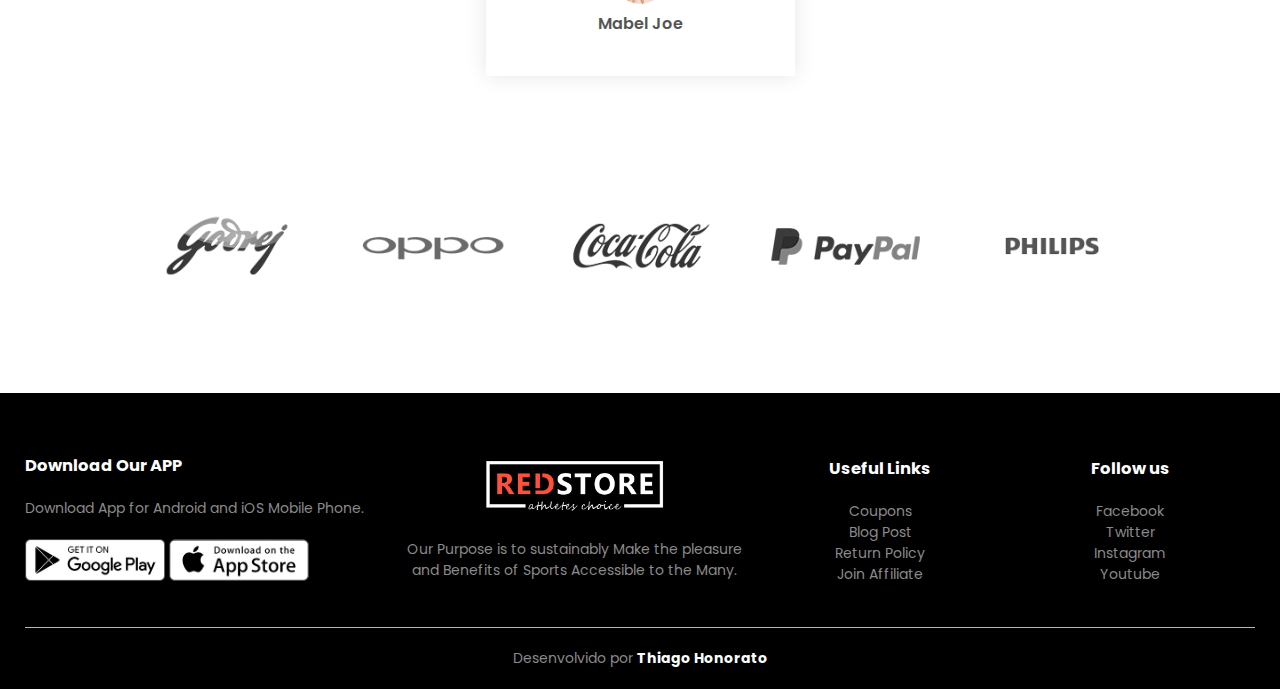
==== commit f954651a: "Criação do footer" ====
--- a/index.html
+++ b/index.html
@@ -1,5 +1,6 @@
 <!DOCTYPE html>
 <html lang="pt-br">
+
 <head>
     <meta charset="UTF-8">
     <meta http-equiv="X-UA-Compatible" content="IE=edge">
@@ -8,6 +9,7 @@
     <link rel="stylesheet" href="style.css">
     <link rel="stylesheet" href="https://cdnjs.cloudflare.com/ajax/libs/font-awesome/6.3.0/css/all.min.css">
 </head>
+
 <body>
     <div class="header">
         <div class="container">
@@ -29,7 +31,8 @@
             <div class="row">
                 <div class="col-2">
                     <h1>Give your workout<br> A new style!</h1>
-                    <p>Sucess isn't always about greatness, It's about consistency. Consistency<br> hard work gains sucess. Greatness will come.</p>
+                    <p>Sucess isn't always about greatness, It's about consistency. Consistency<br> hard work gains
+                        sucess. Greatness will come.</p>
                     <a href="" class="btn">Explore Now &#8594;</a>
                 </div>
                 <div class="col-2">
@@ -217,7 +220,9 @@
                 <div class="col-2">
                     <p>Oferta exclusiva da RedStore</p>
                     <h1>Smart Band 4</h1>
-                    <small>The Mi Smart Band 4... Lorem ipsum dolor sit amet consectetur, adipisicing elit. Assumenda sapiente officiis iste, soluta consequatur qui molestias natus laudantium atque laboriosam sunt aperiam esse, officia sequi dicta, earum iusto voluptatibus vero!</small>
+                    <small>The Mi Smart Band 4... Lorem ipsum dolor sit amet consectetur, adipisicing elit. Assumenda
+                        sapiente officiis iste, soluta consequatur qui molestias natus laudantium atque laboriosam sunt
+                        aperiam esse, officia sequi dicta, earum iusto voluptatibus vero!</small>
                     <a href="" class="btn">Buy Now &#8594;</a>
                 </div>
             </div>
@@ -229,7 +234,9 @@
             <div class="row">
                 <div class="col-3">
                     <i class="fa fa-quote-left"></i>
-                    <p>Lorem ipsum dolor sit amet consectetur adipisicing elit. Quasi quae illum itaque! Quisquam nostrum aliquid delectus voluptas ipsa quos est, id dolorem soluta repellat repudiandae quas ad odio architecto voluptate.</p>
+                    <p>Lorem ipsum dolor sit amet consectetur adipisicing elit. Quasi quae illum itaque! Quisquam
+                        nostrum aliquid delectus voluptas ipsa quos est, id dolorem soluta repellat repudiandae quas ad
+                        odio architecto voluptate.</p>
                     <div class="rating">
                         <i class="fa fa-star"></i>
                         <i class="fa fa-star"></i>
@@ -244,7 +251,9 @@
             <div class="row">
                 <div class="col-3">
                     <i class="fa fa-quote-left"></i>
-                    <p>Lorem ipsum dolor sit amet consectetur adipisicing elit. Quasi quae illum itaque! Quisquam nostrum aliquid delectus voluptas ipsa quos est, id dolorem soluta repellat repudiandae quas ad odio architecto voluptate.</p>
+                    <p>Lorem ipsum dolor sit amet consectetur adipisicing elit. Quasi quae illum itaque! Quisquam
+                        nostrum aliquid delectus voluptas ipsa quos est, id dolorem soluta repellat repudiandae quas ad
+                        odio architecto voluptate.</p>
                     <div class="rating">
                         <i class="fa fa-star"></i>
                         <i class="fa fa-star"></i>
@@ -259,7 +268,9 @@
             <div class="row">
                 <div class="col-3">
                     <i class="fa fa-quote-left"></i>
-                    <p>Lorem ipsum dolor sit amet consectetur adipisicing elit. Quasi quae illum itaque! Quisquam nostrum aliquid delectus voluptas ipsa quos est, id dolorem soluta repellat repudiandae quas ad odio architecto voluptate.</p>
+                    <p>Lorem ipsum dolor sit amet consectetur adipisicing elit. Quasi quae illum itaque! Quisquam
+                        nostrum aliquid delectus voluptas ipsa quos est, id dolorem soluta repellat repudiandae quas ad
+                        odio architecto voluptate.</p>
                     <div class="rating">
                         <i class="fa fa-star"></i>
                         <i class="fa fa-star"></i>
@@ -295,5 +306,46 @@
             </div>
         </div>
     </div>
+    <!-- footer -->
+    <footer>
+        <div class="container">
+            <div class="row">
+                <div class="footer-col-1">
+                    <h3>Download Our APP</h3>
+                    <p>Download App for Android and iOS Mobile Phone.</p>
+                    <div class="app-logo">
+                        <img src="images/play-store.png" alt="">
+                        <img src="images/app-store.png" alt="">
+                    </div>
+                </div>
+                <div class="footer-col-2">
+                    <img src="images/logo-white.png" alt="">
+                    <p>Our Purpose is to sustainably Make the pleasure and Benefits of Sports Accessible to the Many.
+                    </p>
+                </div>
+                <div class="footer-col-3">
+                    <h3>Useful Links</h3>
+                    <ul>
+                        <li>Coupons</li>
+                        <li>Blog Post</li>
+                        <li>Return Policy</li>
+                        <li>Join Affiliate</li>
+                    </ul>
+                </div>
+                <div class="footer-col-4">
+                    <h3>Follow us</h3>
+                    <ul>
+                        <li>Facebook</li>
+                        <li>Twitter</li>
+                        <li>Instagram</li>
+                        <li>Youtube</li>
+                    </ul>
+                </div>
+            </div>
+            <hr>
+            <p class="copyright">Desenvolvido por <a href="https://www.linkedin.com/in/honoratothiago/">Thiago Honorato</a></p>
+        </div>
+    </footer>
 </body>
+
 </html>--- a/style.css
+++ b/style.css
@@ -190,4 +190,63 @@
 }
 .col-5 img:hover{
     filter: grayscale(0);
+}
+/*-- footer --*/
+footer {
+    background: #000;
+    color: #8a8a8a;
+    font-size: 14px;
+    padding: 60px 0 20px;
+}
+footer p {
+    color: #8a8a8a;
+}
+footer h3 {
+    color: #fff;
+    margin-bottom: 20px;
+}
+.footer-col-1, .footer-col-2, .footer-col-3, .footer-col-4 {
+    min-width: 250px;
+    margin-bottom: 20px;
+}
+.footer-col-1 {
+    flex-basis: 30%;
+}
+.footer-col-2 {
+    flex: 1;
+    text-align: center;
+}
+.footer-col-2 img {
+    width: 180px;
+    margin-bottom: 20px;
+}
+.footer-col-3,.footer-col-4 {
+    flex-basis: 12%;
+    text-align: center;
+}
+ul{
+    list-style-type: none;
+}
+.app-logo {
+    margin-top: 20px;
+}
+.app-logo img {
+    width: 140px;
+}
+footer hr {
+    border: none;
+    background: #b5b5b5;
+    height: 1px;
+    margin: 20px 0;
+}
+footer a {
+    color: white;
+    font-weight: bolder;
+    text-decoration: none;
+}
+footer a:hover{
+    color: #ff523b;
+}
+.copyright {
+    text-align: center;
 }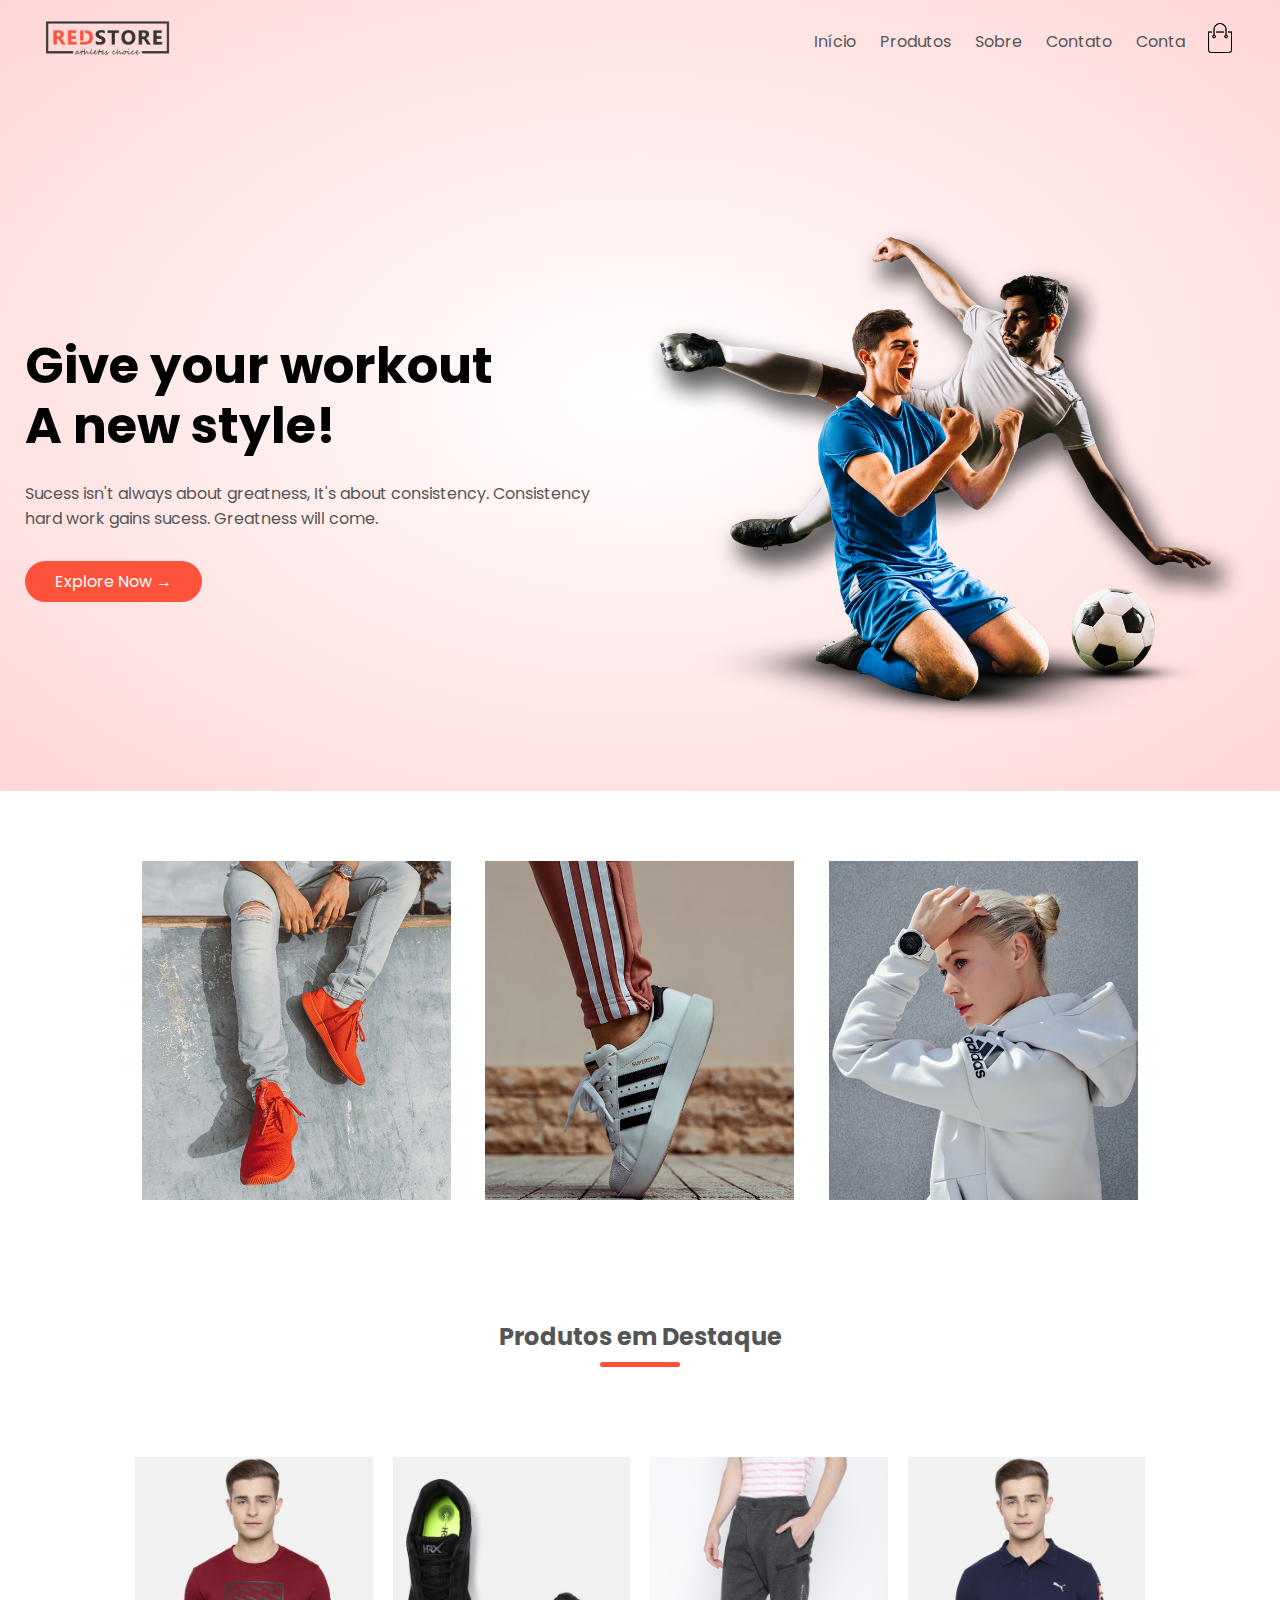
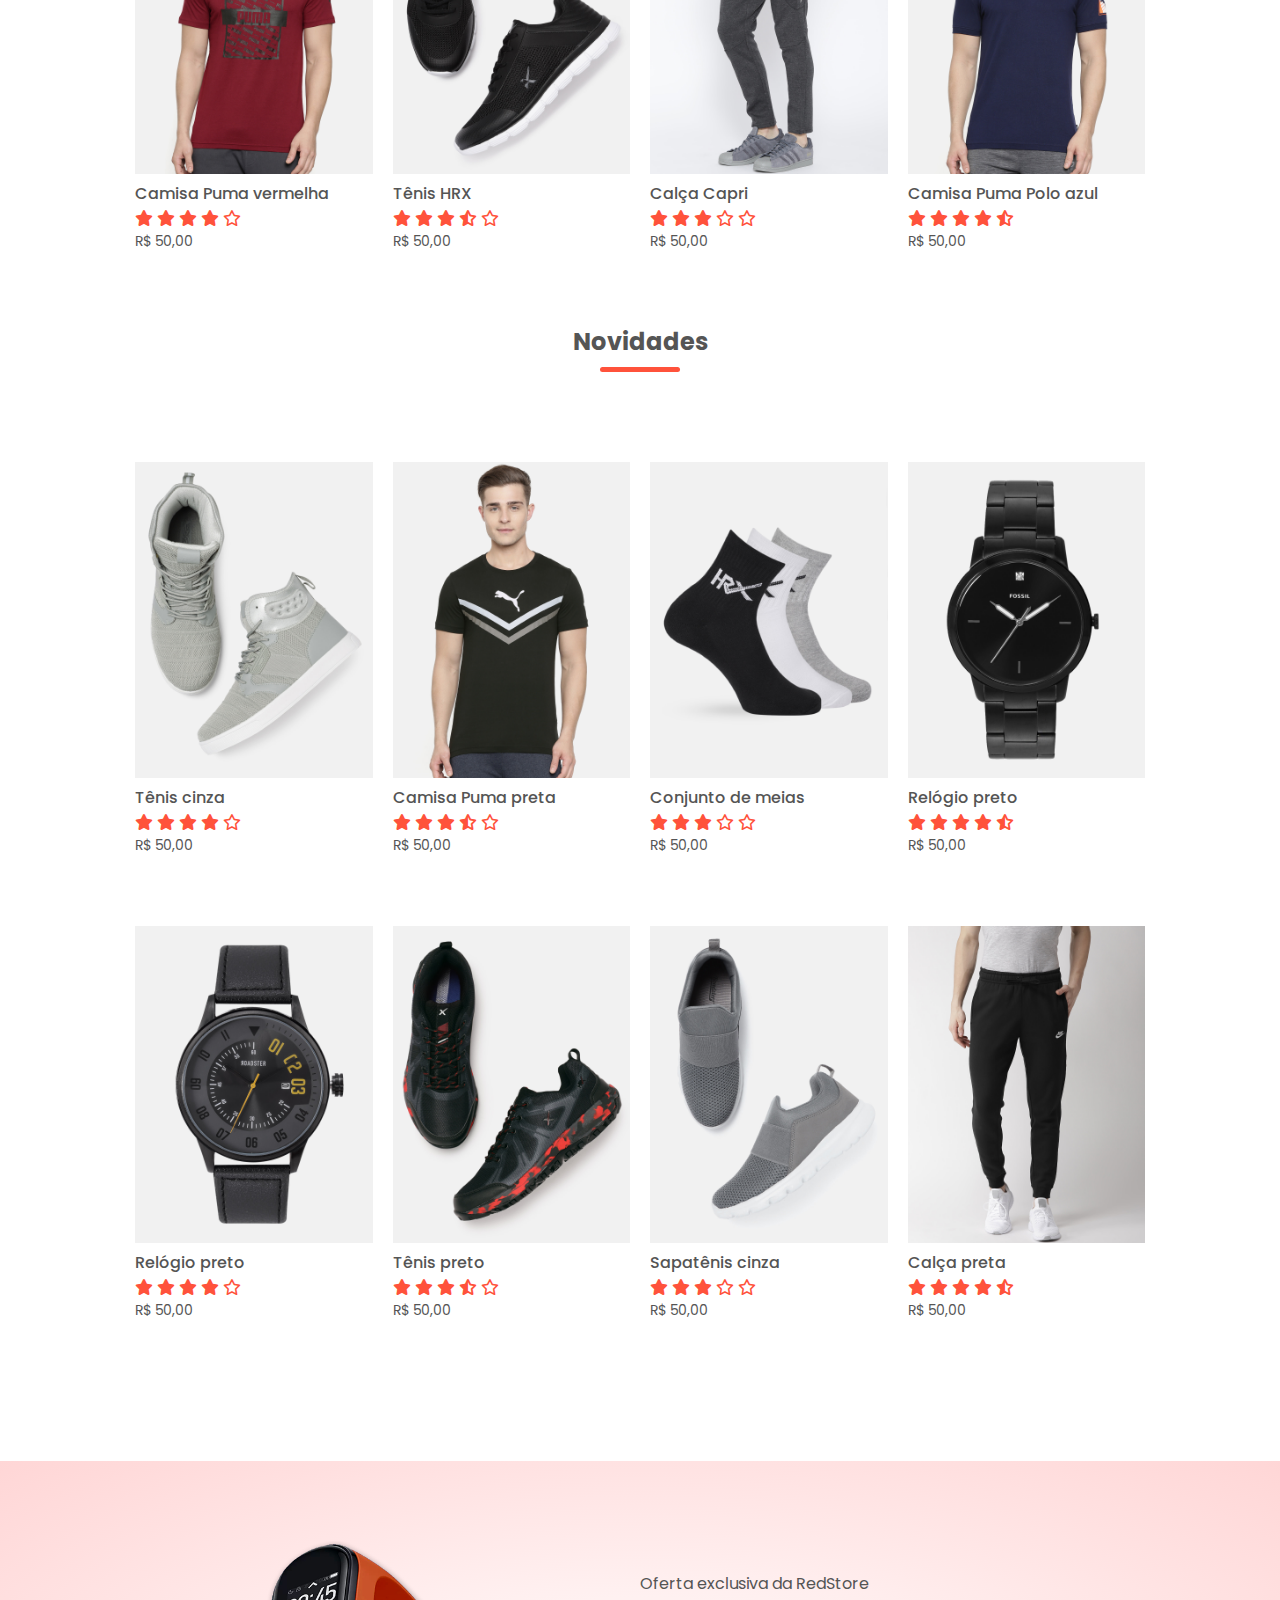
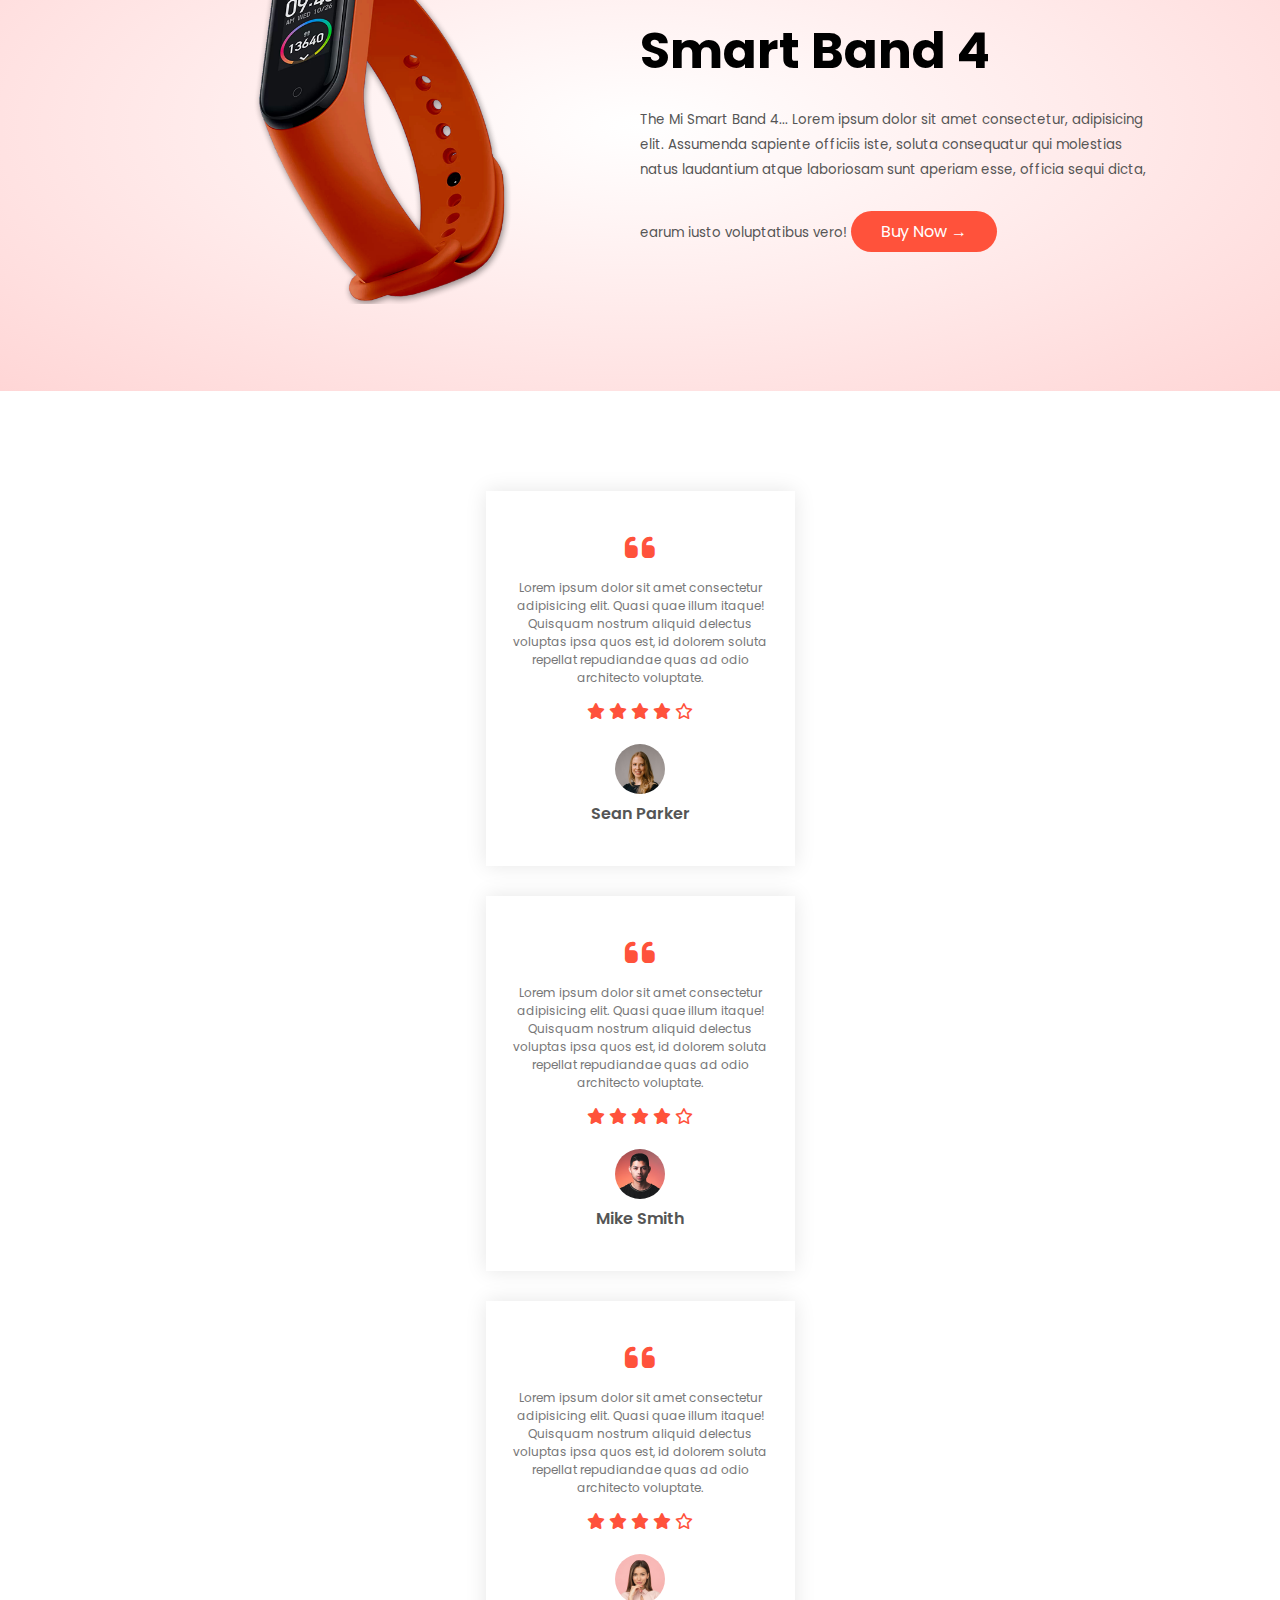
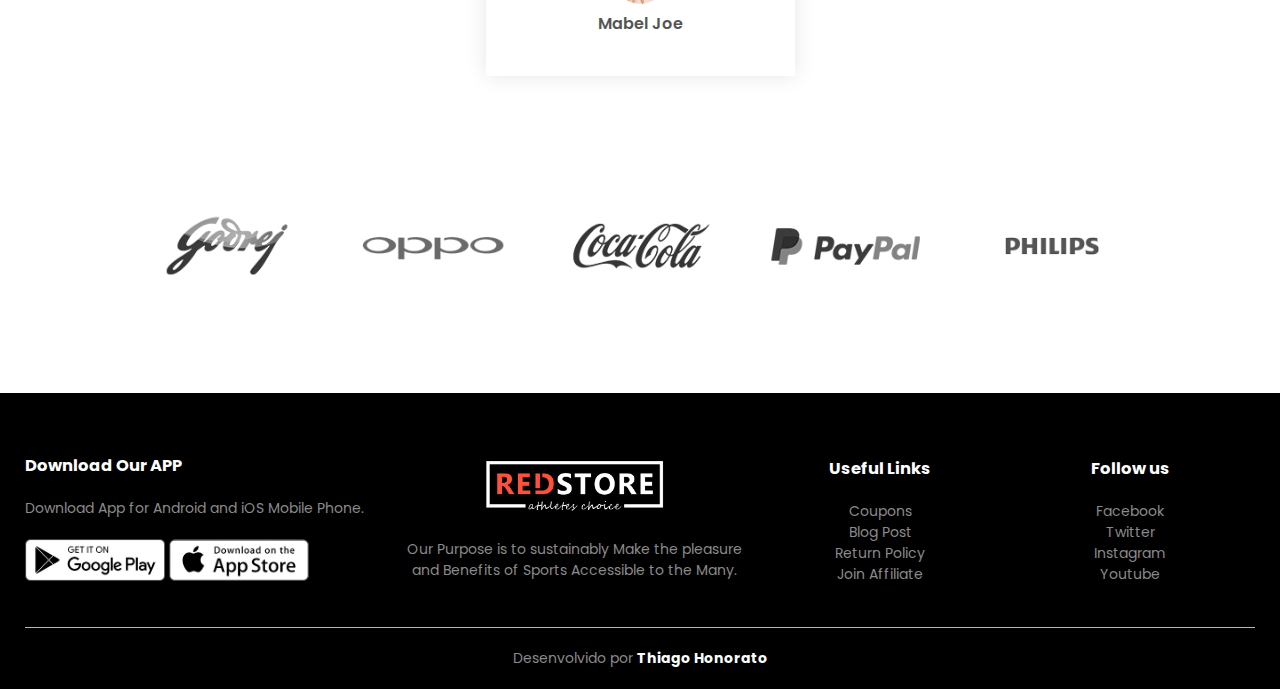
==== commit 4015b4ad: "Criação da página de login e correção dos menus" ====
--- a/index.html
+++ b/index.html
@@ -15,18 +15,19 @@
         <div class="container">
             <div class="navbar">
                 <div class="logo">
-                    <img src="images/logo.png" width="125px" alt="logo">
+                    <a href="index.html"><img src="images/logo.png" width="125px" alt="logo"></a>
                 </div>
                 <nav>
-                    <ul>
-                        <li><a href="">Início</a></li>
-                        <li><a href="">Produtos</a></li>
+                    <ul id="menu-itens">
+                        <li><a href="index.html">Início</a></li>
+                        <li><a href="products.html">Produtos</a></li>
                         <li><a href="">Sobre</a></li>
                         <li><a href="">Contato</a></li>
-                        <li><a href="">Conta</a></li>
+                        <li><a href="account.html">Conta</a></li>
                     </ul>
                 </nav>
-                <img src="images/cart.png" alt="Carrinho de compra" width="30px" height="30px">
+                <a href="cart.html"><img src="images/cart.png" alt="Carrinho de compra" width="30px" height="30px"></a>
+                <img src="images/menu.png" class="menu-icon" alt="menu" onclick="menuToggle()">
             </div>
             <div class="row">
                 <div class="col-2">
@@ -62,8 +63,10 @@
         <h2 class="title">Produtos em Destaque</h2>
         <div class="row">
             <div class="col-4">
-                <img src="images/product-1.jpg" alt="Camisa vermelha">
-                <h4>Camisa Puma vermelha</h4>
+                <a href="product-details.html"><img src="images/product-1.jpg" alt="Camisa vermelha"></a>
+                <a href="product-details.html">
+                    <h4>Camisa Puma vermelha</h4>
+                </a>
                 <div class="rating">
                     <i class="fa fa-star"></i>
                     <i class="fa fa-star"></i>
@@ -346,6 +349,7 @@
             <p class="copyright">Desenvolvido por <a href="https://www.linkedin.com/in/honoratothiago/">Thiago Honorato</a></p>
         </div>
     </footer>
+    <script src="script.js"></script>
 </body>
 
 </html>--- a/style.css
+++ b/style.css
@@ -249,4 +249,251 @@
 }
 .copyright {
     text-align: center;
+}
+.menu-icon {
+    width: 28px;
+    margin-left: 30px;
+    display: none;
+}
+/* -- all products page -- */
+.row-2 {
+    justify-content: space-between;
+    margin: 100px auto 50px;
+}
+select {
+    border: 1px solid #ff523b;
+    padding: 5px;
+}
+select:focus {
+    outline: none;
+}
+.page-btn {
+    margin: 0 auto 80px;
+}
+.page-btn span {
+    display: inline-block;
+    border: 1px solid #ff523b;
+    margin-left: 10px;
+    width: 40px;
+    height: 40px;
+    text-align: center;
+    line-height: 40px;
+    cursor: pointer;
+}
+.page-btn span:hover {
+    background: #ff523b;
+    color: #fff;
+}
+/* --- Single product details  ---*/
+.single-product{
+    margin-top: 80px;
+}
+.single-product .col-2 img {
+    padding: 0;
+}
+.single-product .col-2 {
+    padding: 20px;
+}
+.single-product h4 {
+    margin: 20px 0;
+    font-size: 22px;
+    font-weight: bold;
+}
+.single-product select {
+    display: block;
+    padding: 10px;
+    margin-top: 20px;
+}
+.single-product input {
+    width: 50px;
+    height: 40px;
+    padding-left: 10px;
+    font-size: 20px;
+    margin-right: 10px;
+    border: 1px solid #ff523b;
+}
+input:focus {
+    outline: none;
+}
+.single-product .fa {
+    color: #ff523b;
+    margin-left: 10px;
+}
+.small-img-row {
+    display: flex;
+    justify-content: space-between;
+}
+.small-img-col {
+    flex: 24%;
+    cursor: pointer;
+}
+
+/*-- cart items details */
+.cart-page {
+    margin: 80px auto;
+}
+table {
+    width: 100%;
+    border-collapse: collapse;
+}
+.cart-info {
+    display: flex;
+    flex-wrap: wrap;
+}
+th {
+    text-align: left;
+    padding: 5px;
+    color: #fff;
+    background: #ff523b;
+    font-weight: normal;
+}
+td {
+    padding: 10px 5px;
+}
+td input {
+    width: 40px;
+    height: 30px;
+    padding: 5px;
+}
+td a {
+    color: #ff523b;
+    font-size: 12px;
+}
+td img {
+    width: 80px;
+    height: 80px;
+    margin-right: 10px;
+}
+.total-price {
+    display: flex;
+    justify-content: flex-end;
+}
+.total-price table {
+    border-top: 3px solid #ff523b;
+    width: 100%;
+    max-width: 400px;
+}
+td:last-child {
+    text-align: right;
+}
+th:last-child {
+    text-align: right;
+}
+
+/* --- account-page--- */
+.account-page {
+    padding: 50px 0;
+    background: radial-gradient(#fff, #ffd6d6);
+}
+.form-container {
+    background: #fff;
+    width: 300px;
+    height: 400px;
+    position: relative;
+    text-align: center;
+    padding: 20px 0;
+    margin: auto;
+    box-shadow: 0 0 20px 0px rgba(0, 0, 0, 0.1);
+    overflow: hidden;
+}
+.form-container span {
+    font-weight: bold;
+    padding: 0 10px;
+    color: #555;
+    cursor: pointer;
+    width: 100px;
+    display: inline-block;
+}
+.form-btn {
+    display: inline-block;
+}
+.form-container form {
+    max-width: 300px;
+    padding: 0 20px;
+    position: absolute;
+    top: 130px;
+    transition: transform 1s;
+}
+form input {
+    width: 100%;
+    height: 30px;
+    margin: 10px 0;
+    padding: 0 10px;
+    border: 1px solid #ccc;
+}
+form .btn {
+    width: 100%;
+    border: none;
+    cursor: pointer;
+    margin: 10px 0;
+}
+form .btn:focus {
+    outline: none;
+}
+#LoginForm {
+    left: -300px;
+}
+#RegForm {
+    left: 0px;
+}
+form a {
+    font-size: 12px;
+}
+#Indicator {
+    width: 100px;
+    border: none;
+    background: #ff523b;
+    height: 3px;
+    margin-top: 8px;
+    transform: translateX(100px);
+    transition: transform 1s;
+}
+/* -- media query for menu --*/
+
+@media only screen and (max-width: 800px) {
+    nav ul {
+        position: absolute;
+        top: 70px;
+        left: 0;
+        background: #333;
+        width: 100%;
+        overflow: hidden;
+        transition: max-height 0.5s;
+    }
+    nav ul li {
+        display: block;
+        margin-right: 50px;
+        margin-top: 10px;
+        margin-bottom: 10px;
+    }
+    nav ul li a {
+        color: #fff;
+    }
+    .menu-icon {
+        display: block;
+        cursor: pointer;
+    }
+}
+
+/* -- media query for less than 600 screen size -- */ 
+@media only screen and (max-width: 600px) {
+    .row {
+        text-align: center;
+    }
+    .col-2, .col-3, .col-4 {
+        flex-basis: 100%;
+    }
+    .single-product .row {
+        text-align: left;
+    }
+    .single-product .col-2 {
+        padding: 20px 0;
+    }
+    .single-product h1 {
+        font-size: 26px;
+        line-height: 26px;
+    }
+    .cart-info p {
+        display: none;
+    }
 }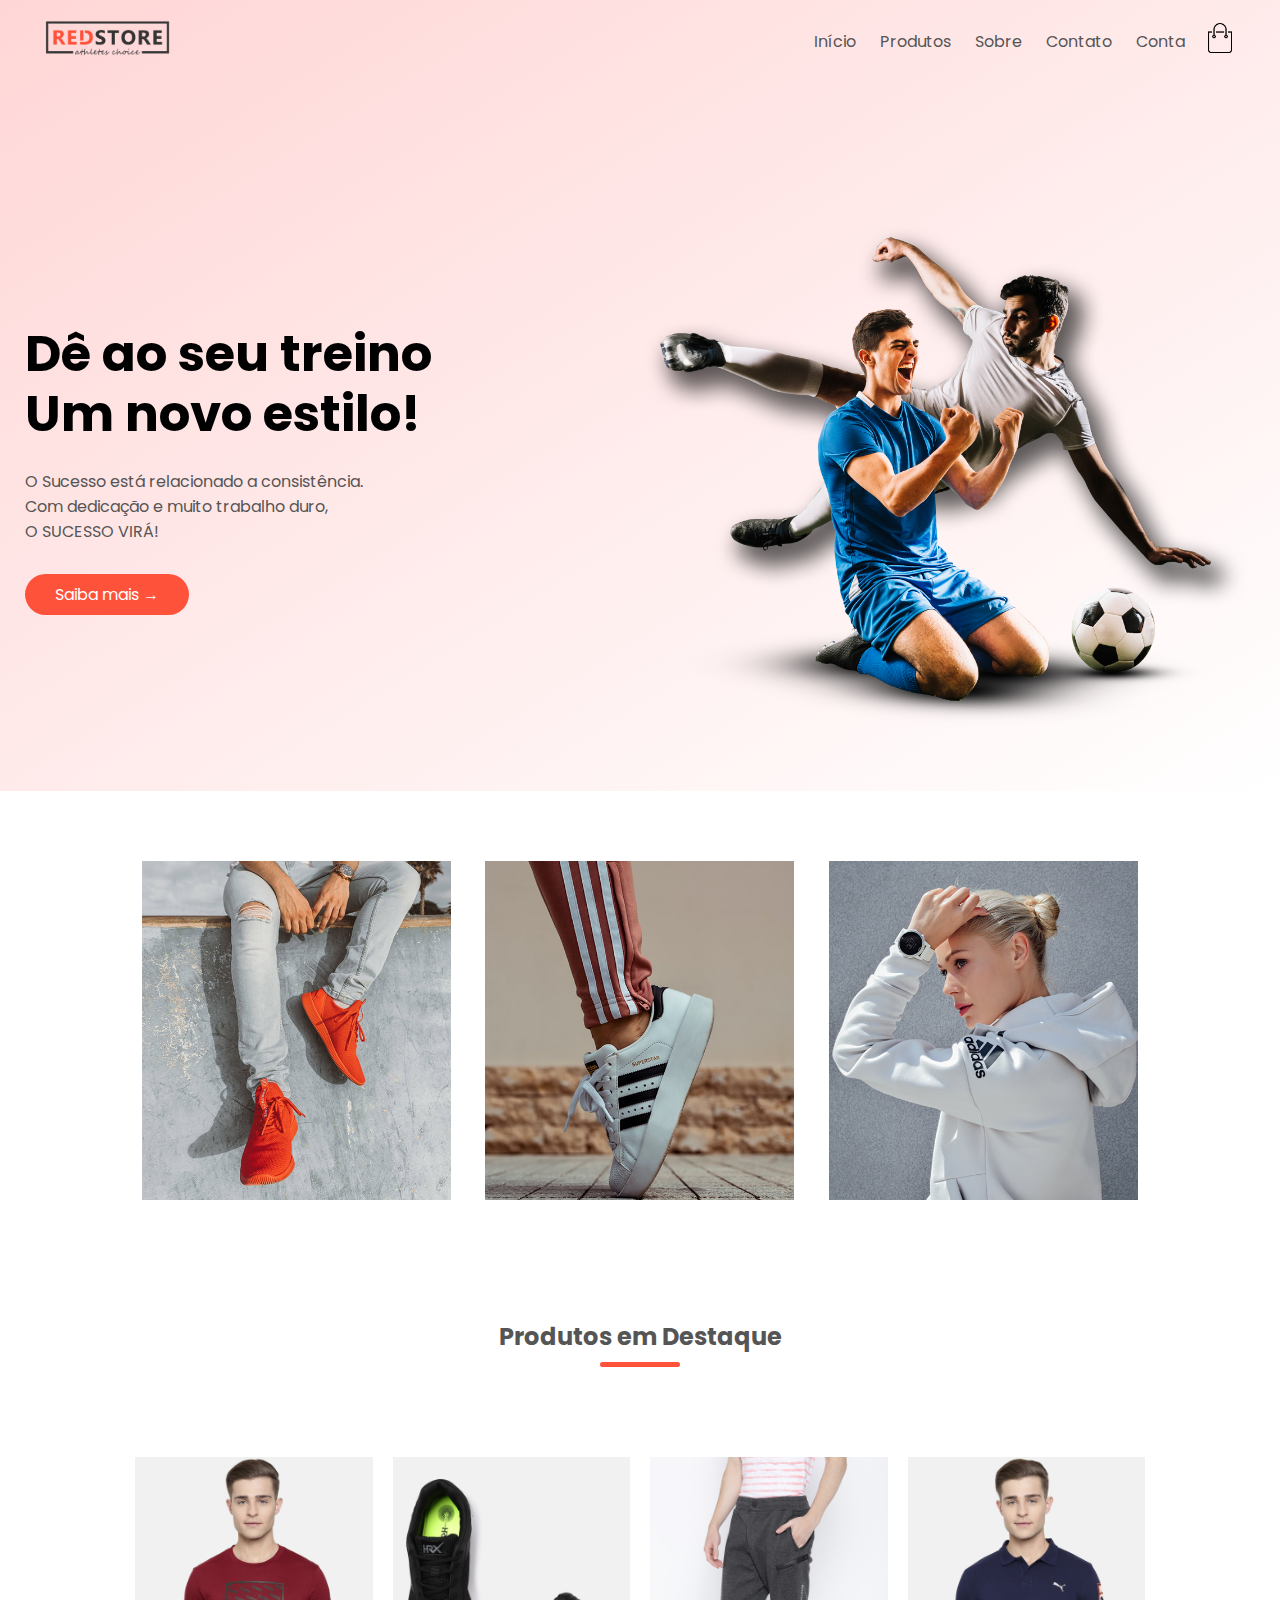
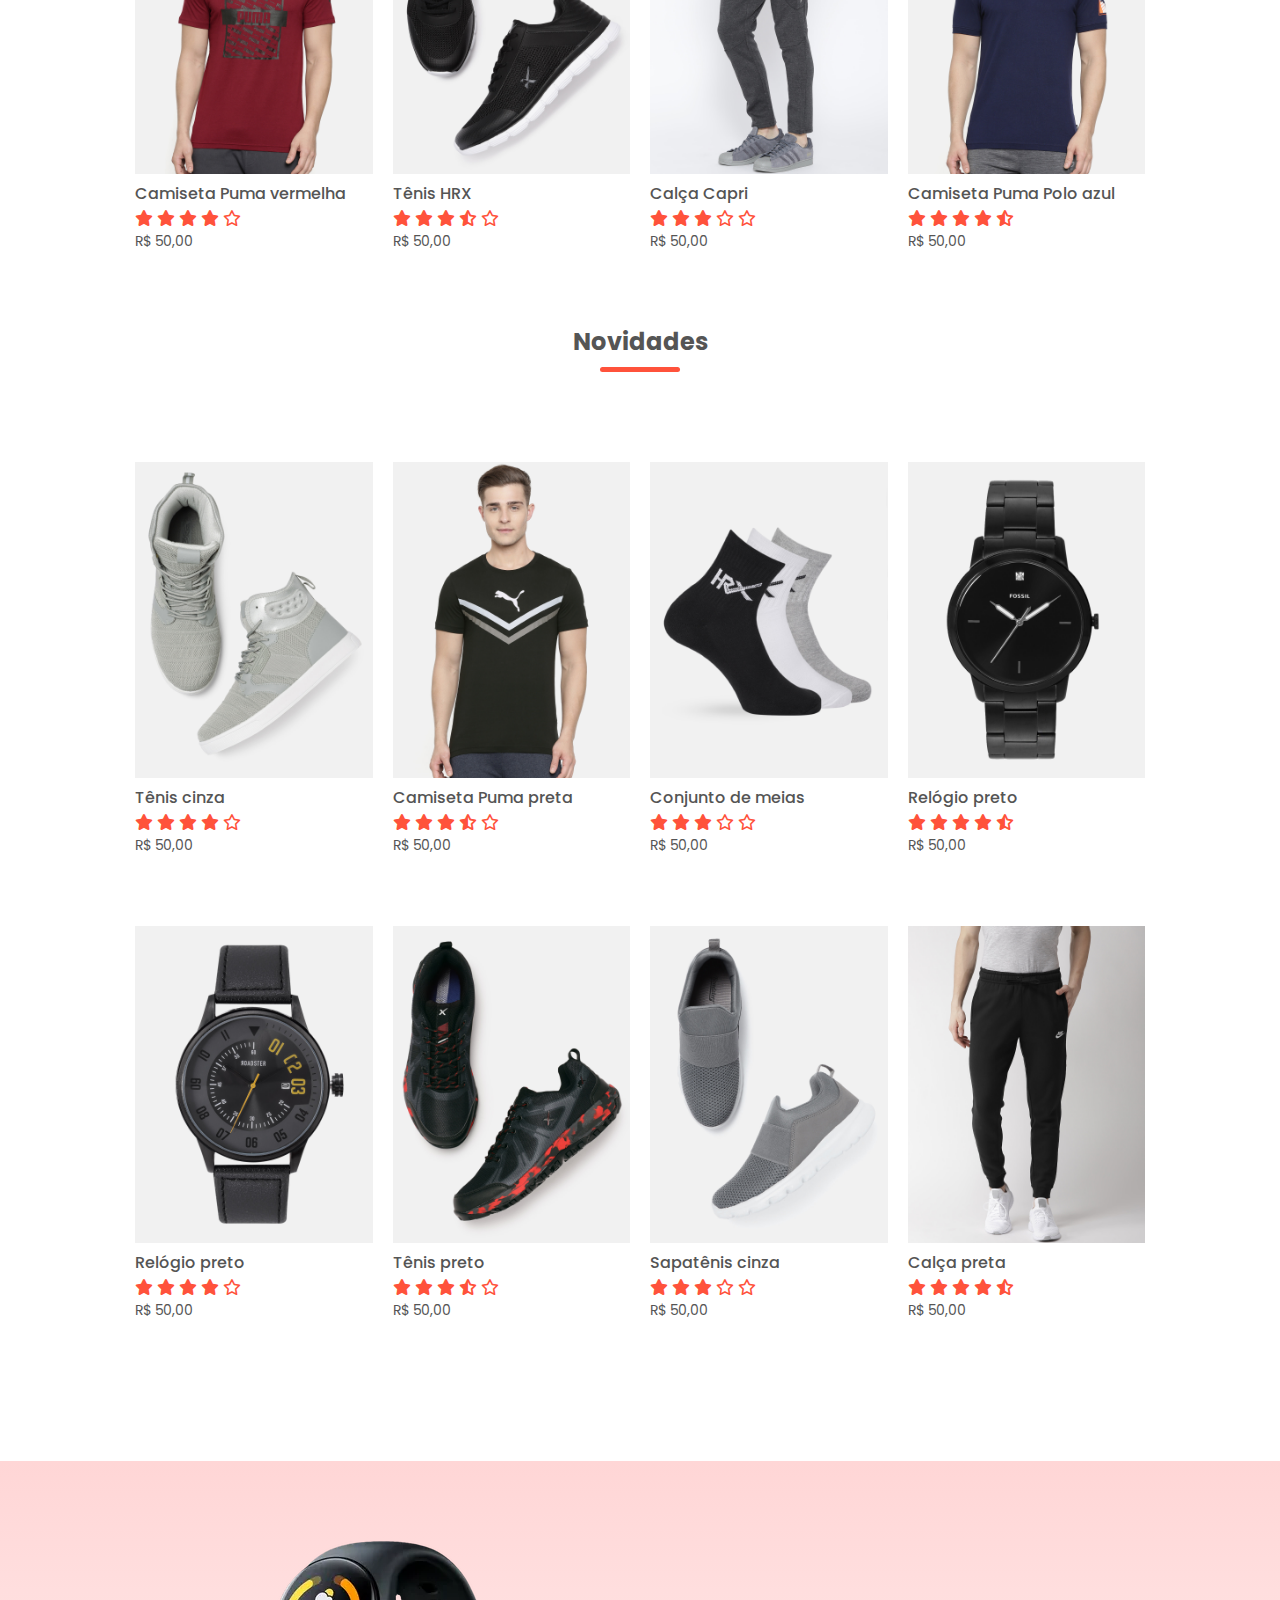
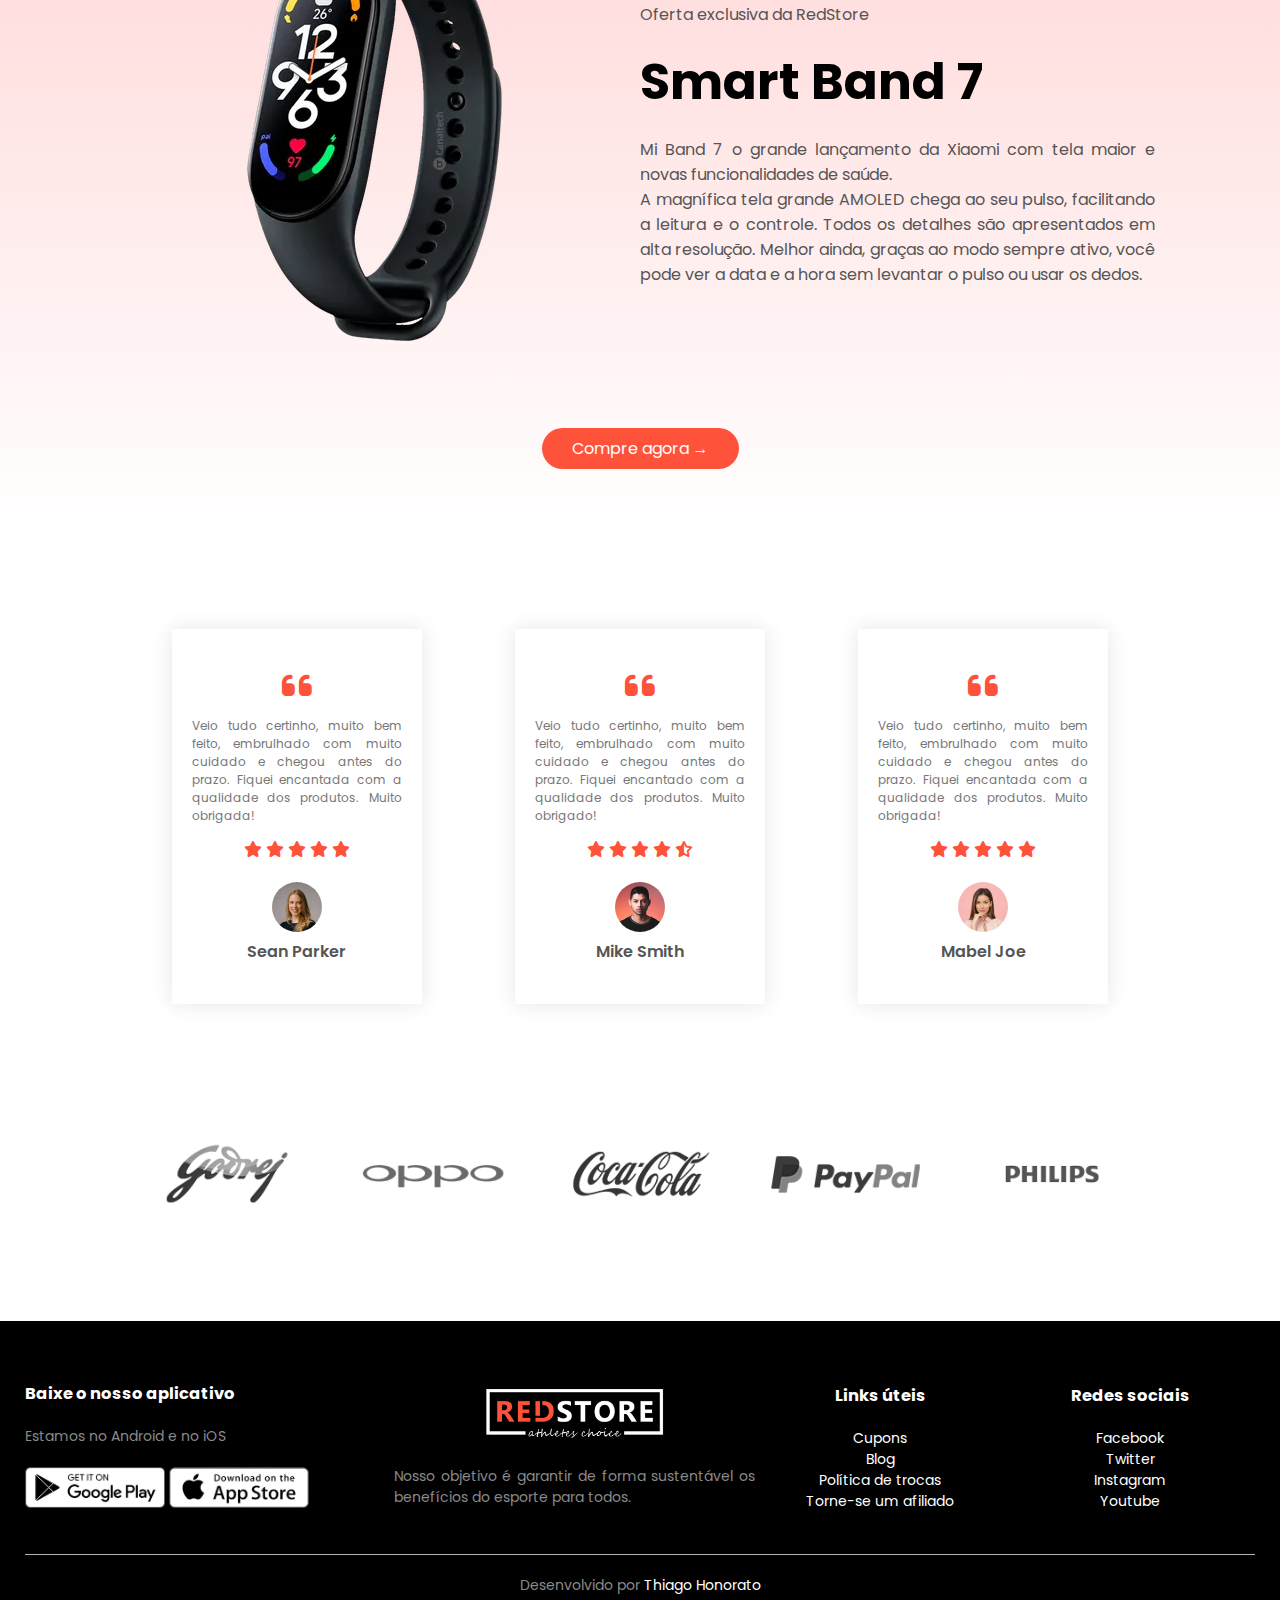
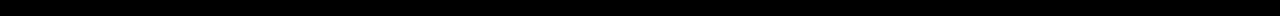
==== commit f9fca255: "Finalização do projeto" ====
--- a/index.html
+++ b/index.html
@@ -31,10 +31,11 @@
             </div>
             <div class="row">
                 <div class="col-2">
-                    <h1>Give your workout<br> A new style!</h1>
-                    <p>Sucess isn't always about greatness, It's about consistency. Consistency<br> hard work gains
-                        sucess. Greatness will come.</p>
-                    <a href="" class="btn">Explore Now &#8594;</a>
+                    <h1>Dê ao seu treino<br> Um novo estilo!</h1>
+                    <p>O Sucesso está relacionado a consistência.
+                    <br>Com dedicação e muito trabalho duro, 
+                    <br>O SUCESSO VIRÁ!</p>
+                    <a href="" class="btn">Saiba mais &#8594;</a>
                 </div>
                 <div class="col-2">
                     <img src="images/image1.png" alt="Imagem de comemoração">
@@ -63,9 +64,9 @@
         <h2 class="title">Produtos em Destaque</h2>
         <div class="row">
             <div class="col-4">
-                <a href="product-details.html"><img src="images/product-1.jpg" alt="Camisa vermelha"></a>
+                <a href="product-details.html"><img src="images/product-1.jpg" alt="Camiseta Puma vermelha"></a>
                 <a href="product-details.html">
-                    <h4>Camisa Puma vermelha</h4>
+                    <h4>Camiseta Puma vermelha</h4>
                 </a>
                 <div class="rating">
                     <i class="fa fa-star"></i>
@@ -102,7 +103,7 @@
             </div>
             <div class="col-4">
                 <img src="images/product-4.jpg" alt="Camisa azul">
-                <h4>Camisa Puma Polo azul</h4>
+                <h4>Camiseta Puma Polo azul</h4>
                 <div class="rating">
                     <i class="fa fa-star"></i>
                     <i class="fa fa-star"></i>
@@ -129,7 +130,7 @@
             </div>
             <div class="col-4">
                 <img src="images/product-6.jpg" alt="Camisa Puma preta">
-                <h4>Camisa Puma preta</h4>
+                <h4>Camiseta Puma preta</h4>
                 <div class="rating">
                     <i class="fa fa-star"></i>
                     <i class="fa fa-star"></i>
@@ -218,16 +219,16 @@
         <div class="small-container">
             <div class="row">
                 <div class="col-2">
-                    <img src="images/exclusive.png" class="offer-img" alt="Oferta exclusiva">
+                    <img src="images/exclusive2.webp" class="offer-img" alt="Oferta exclusiva">
                 </div>
                 <div class="col-2">
                     <p>Oferta exclusiva da RedStore</p>
-                    <h1>Smart Band 4</h1>
-                    <small>The Mi Smart Band 4... Lorem ipsum dolor sit amet consectetur, adipisicing elit. Assumenda
-                        sapiente officiis iste, soluta consequatur qui molestias natus laudantium atque laboriosam sunt
-                        aperiam esse, officia sequi dicta, earum iusto voluptatibus vero!</small>
-                    <a href="" class="btn">Buy Now &#8594;</a>
-                </div>
+                    <h1>Smart Band 7</h1>
+                    <p>Mi Band 7 o grande lançamento da Xiaomi com tela maior e novas funcionalidades de saúde. 
+                    <br>A magnífica tela grande AMOLED chega ao seu pulso, facilitando a leitura e o controle. Todos os detalhes são apresentados em alta resolução. Melhor ainda, graças ao modo sempre ativo, você pode ver a data e a hora sem levantar o pulso ou usar os dedos.
+                    </p>
+                </div>
+                <a href="" class="btn">Compre agora &#8594;</a>
             </div>
         </div>
     </div>
@@ -237,15 +238,13 @@
             <div class="row">
                 <div class="col-3">
                     <i class="fa fa-quote-left"></i>
-                    <p>Lorem ipsum dolor sit amet consectetur adipisicing elit. Quasi quae illum itaque! Quisquam
-                        nostrum aliquid delectus voluptas ipsa quos est, id dolorem soluta repellat repudiandae quas ad
-                        odio architecto voluptate.</p>
+                    <p>Veio tudo certinho, muito bem feito, embrulhado com muito cuidado e chegou antes do prazo. Fiquei encantada com a qualidade dos produtos. Muito obrigada!</p>
                     <div class="rating">
                         <i class="fa fa-star"></i>
                         <i class="fa fa-star"></i>
                         <i class="fa fa-star"></i>
                         <i class="fa fa-star"></i>
-                        <i class="fa-regular fa-star"></i>
+                        <i class="fa fa-star"></i>
                     </div>
                     <img src="images/user-1.png" alt="mulher">
                     <h3>Sean Parker</h3>
@@ -254,15 +253,13 @@
             <div class="row">
                 <div class="col-3">
                     <i class="fa fa-quote-left"></i>
-                    <p>Lorem ipsum dolor sit amet consectetur adipisicing elit. Quasi quae illum itaque! Quisquam
-                        nostrum aliquid delectus voluptas ipsa quos est, id dolorem soluta repellat repudiandae quas ad
-                        odio architecto voluptate.</p>
+                    <p>Veio tudo certinho, muito bem feito, embrulhado com muito cuidado e chegou antes do prazo. Fiquei encantado com a qualidade dos produtos. Muito obrigado!</p>
                     <div class="rating">
                         <i class="fa fa-star"></i>
                         <i class="fa fa-star"></i>
                         <i class="fa fa-star"></i>
                         <i class="fa fa-star"></i>
-                        <i class="fa-regular fa-star"></i>
+                        <i class="fa-solid fa-star-half-stroke"></i>
                     </div>
                     <img src="images/user-2.png" alt="mulher">
                     <h3>Mike Smith</h3>
@@ -271,15 +268,13 @@
             <div class="row">
                 <div class="col-3">
                     <i class="fa fa-quote-left"></i>
-                    <p>Lorem ipsum dolor sit amet consectetur adipisicing elit. Quasi quae illum itaque! Quisquam
-                        nostrum aliquid delectus voluptas ipsa quos est, id dolorem soluta repellat repudiandae quas ad
-                        odio architecto voluptate.</p>
+                    <p>Veio tudo certinho, muito bem feito, embrulhado com muito cuidado e chegou antes do prazo. Fiquei encantada com a qualidade dos produtos. Muito obrigada!</p>
                     <div class="rating">
                         <i class="fa fa-star"></i>
                         <i class="fa fa-star"></i>
                         <i class="fa fa-star"></i>
                         <i class="fa fa-star"></i>
-                        <i class="fa-regular fa-star"></i>
+                        <i class="fa fa-star"></i>
                     </div>
                     <img src="images/user-3.png" alt="mulher">
                     <h3>Mabel Joe</h3>
@@ -314,8 +309,8 @@
         <div class="container">
             <div class="row">
                 <div class="footer-col-1">
-                    <h3>Download Our APP</h3>
-                    <p>Download App for Android and iOS Mobile Phone.</p>
+                    <h3>Baixe o nosso aplicativo</h3>
+                    <p>Estamos no Android e no iOS</p>
                     <div class="app-logo">
                         <img src="images/play-store.png" alt="">
                         <img src="images/app-store.png" alt="">
@@ -323,30 +318,30 @@
                 </div>
                 <div class="footer-col-2">
                     <img src="images/logo-white.png" alt="">
-                    <p>Our Purpose is to sustainably Make the pleasure and Benefits of Sports Accessible to the Many.
-                    </p>
+                    <p>Nosso objetivo é garantir de forma sustentável os benefícios do esporte para todos.</p>
                 </div>
                 <div class="footer-col-3">
-                    <h3>Useful Links</h3>
+                    <h3>Links úteis</h3>
                     <ul>
-                        <li>Coupons</li>
-                        <li>Blog Post</li>
-                        <li>Return Policy</li>
-                        <li>Join Affiliate</li>
+                        <li><a href="#">Cupons</a></li>
+                        <li><a href="#">Blog</a></li>
+                        <li><a href="#">Política de trocas</a></li>
+                        <li><a href="#">Torne-se um afiliado</a></li>
                     </ul>
                 </div>
                 <div class="footer-col-4">
-                    <h3>Follow us</h3>
+                    <h3>Redes sociais</h3>
                     <ul>
-                        <li>Facebook</li>
-                        <li>Twitter</li>
-                        <li>Instagram</li>
-                        <li>Youtube</li>
+                        <li><a href="#">Facebook</a></li>
+                        <li><a href="#">Twitter</a></li>
+                        <li><a href="#">Instagram</a></li>
+                        <li><a href="#">Youtube</a></li>
                     </ul>
                 </div>
             </div>
             <hr>
-            <p class="copyright">Desenvolvido por <a href="https://www.linkedin.com/in/honoratothiago/">Thiago Honorato</a></p>
+            <p class="copyright">Desenvolvido por <a href="https://www.linkedin.com/in/honoratothiago/">Thiago
+                    Honorato</a></p>
         </div>
     </footer>
     <script src="script.js"></script>
--- a/style.css
+++ b/style.css
@@ -68,7 +68,7 @@
     background: #563434;
 }
 .header {
-    background: radial-gradient(#fff, #ffd6d6);
+    background: linear-gradient(to top left, #fff, #ffd6d6);
 }
 .header .row {
     margin-top: 70px;
@@ -133,19 +133,23 @@
 }
 /* ---- Offer ---- */
 .offer{
-    background: radial-gradient(#fff, #ffd6d6);
+    background: linear-gradient(to top, #fff, #ffd6d6) ;
     margin-top: 80px;
     padding: 30px 0;
 }
 .col-2 .offer-img {
     padding: 50px;
 }
-small {
-    color: #555;
+p {
+    color: #555;
+    text-align: justify;
 }
 /* ---- testimonial ---- */
 .testimonial{
     padding-top: 100px;
+}
+.testimonial .small-container{
+    display: flex;
 }
 .testimonial .col-3 {
     text-align: center;
@@ -241,7 +245,6 @@
 }
 footer a {
     color: white;
-    font-weight: bolder;
     text-decoration: none;
 }
 footer a:hover{
@@ -382,8 +385,8 @@
 
 /* --- account-page--- */
 .account-page {
-    padding: 50px 0;
-    background: radial-gradient(#fff, #ffd6d6);
+    padding-bottom: 50px;
+    background: linear-gradient(to top left, #fff, #ffd6d6);
 }
 .form-container {
     background: #fff;
@@ -483,6 +486,9 @@
     .col-2, .col-3, .col-4 {
         flex-basis: 100%;
     }
+    .testimonial .small-container {
+        flex-direction: column;
+    }
     .single-product .row {
         text-align: left;
     }
